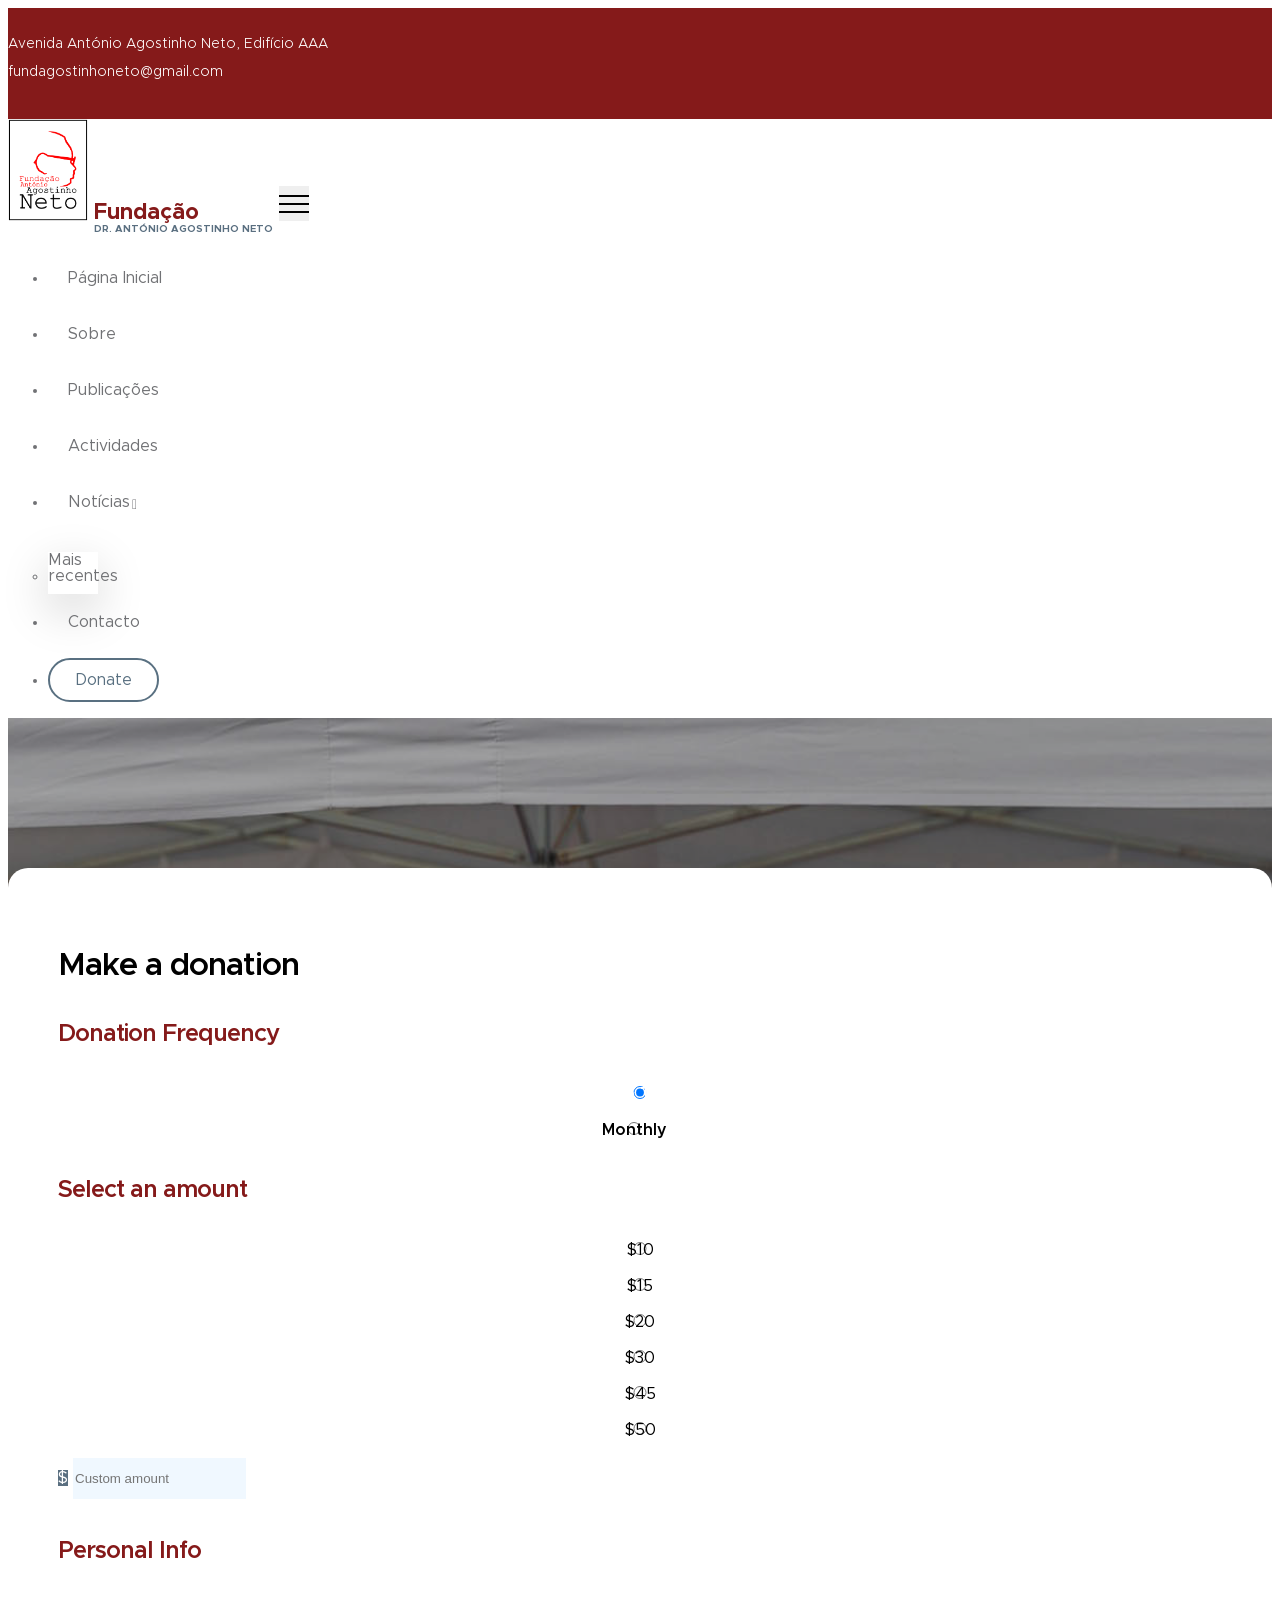
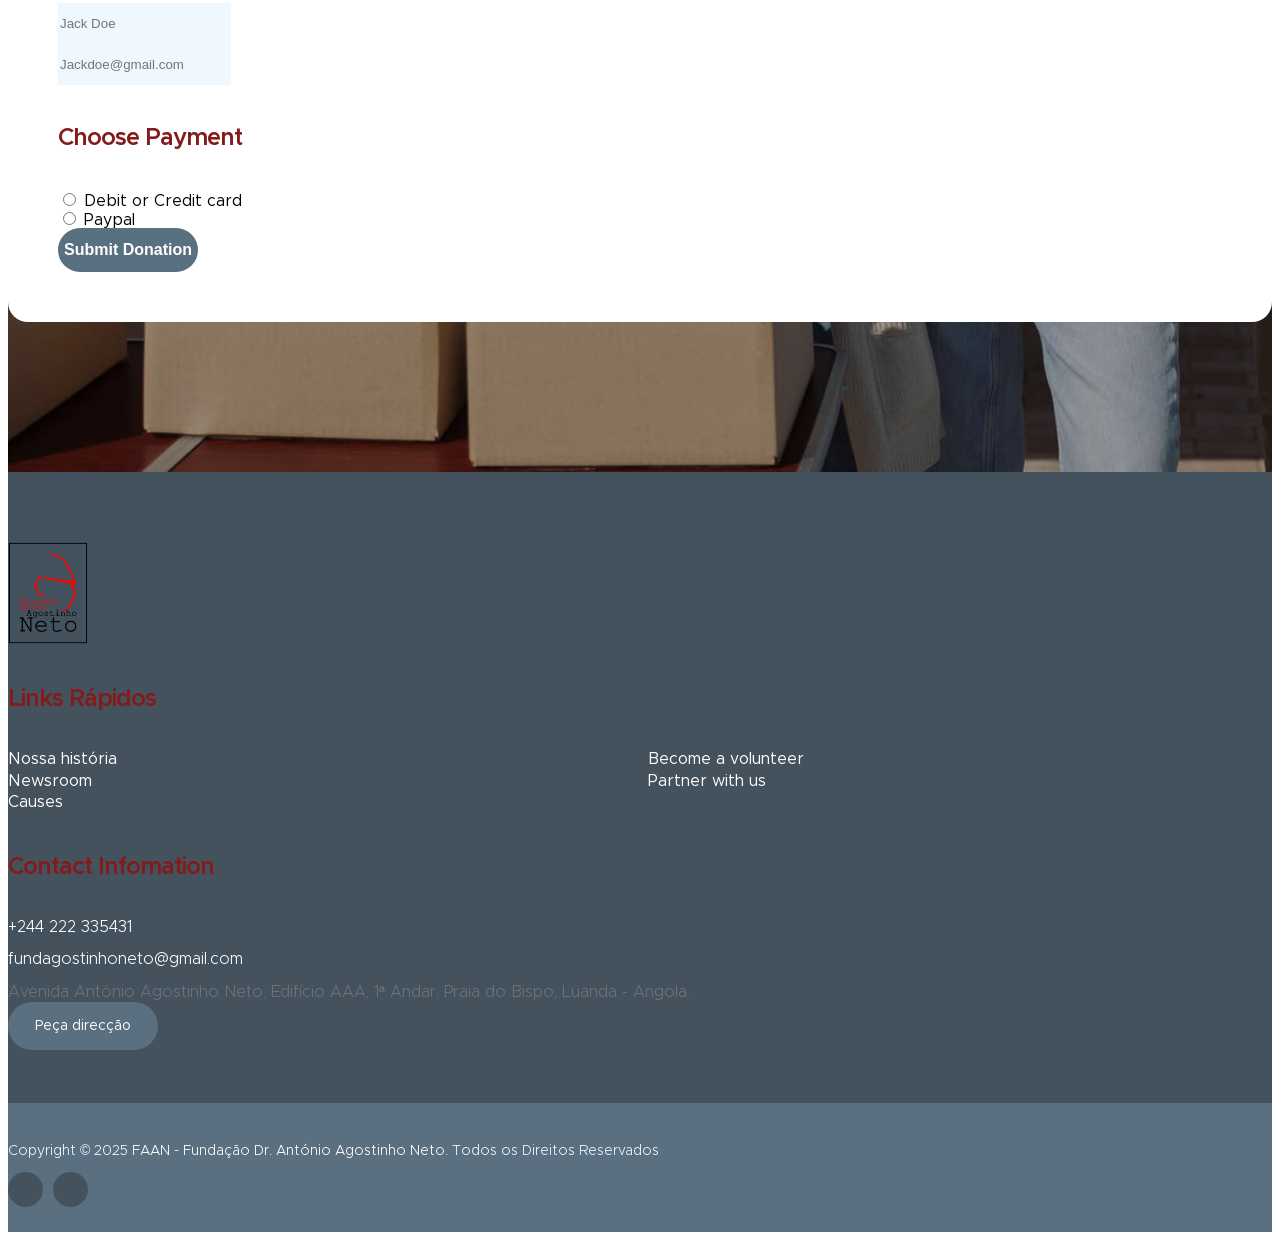
==== donate.html @ 9ef4b048 "first commit" ====
<!DOCTYPE html>
<html lang="en">
  <head>
    <meta charset="utf-8" />
    <meta name="viewport" content="width=device-width, initial-scale=1" />

    <meta name="description" content="" />
    <meta name="author" content="" />

    <title>Página Inicial - FAA - Fundação Dr. António Agostinho Neto</title>

    <!-- CSS FILES -->
    <link href="css/bootstrap.min.css" rel="stylesheet" />

    <link href="css/bootstrap-icons.css" rel="stylesheet" />

    <link href="css/templatemo-kind-heart-charity.css" rel="stylesheet" />
  </head>

  <body>
    <header class="site-header">
      <div class="container">
        <div class="row">
          <div class="col-lg-8 col-12 d-flex flex-wrap">
            <p class="d-flex me-4 mb-0">
              <i class="bi-geo-alt me-2"></i>
              Avenida António Agostinho Neto, Edifício AAA
            </p>

            <p class="d-flex mb-0">
              <i class="bi-envelope me-2"></i>

              <a href="mailto:fundagostinhoneto@gmail.com">
                fundagostinhoneto@gmail.com
              </a>
            </p>
          </div>

          <div class="col-lg-3 col-12 ms-auto d-lg-block d-none">
            <ul class="social-icon">
              <!-- <li class="social-icon-item">
                <a href="#" class="social-icon-link bi-twitter"></a>
              </li> -->

              <li class="social-icon-item">
                <a
                  href="https://web.facebook.com/fundagostinhoneto?_rdc=1&_rdr"
                  class="social-icon-link bi-facebook"
                ></a>
              </li>

              <!-- <li class="social-icon-item">
                <a href="#" class="social-icon-link bi-instagram"></a>
              </li> -->

              <li class="social-icon-item">
                <a
                  href="https://www.youtube.com/channel/UCY0sOUfGEbTUoLFVE34X_Dw"
                  class="social-icon-link bi-youtube"
                ></a>
              </li>

              <!-- <li class="social-icon-item">
                <a href="#" class="social-icon-link bi-whatsapp"></a>
              </li> -->
            </ul>
          </div>
        </div>
      </div>
    </header>

    <nav class="navbar navbar-expand-lg bg-light shadow-lg">
      <div class="container">
        <a class="navbar-brand" href="index.html">
          <img
            src="images/logo_faan.png"
            class="logo img-fluid"
            alt="Kind Heart Charity"
          />
          <span>
            Fundação
            <small>Dr. António Agostinho Neto</small>
          </span>
        </a>

        <button
          class="navbar-toggler"
          type="button"
          data-bs-toggle="collapse"
          data-bs-target="#navbarNav"
          aria-controls="navbarNav"
          aria-expanded="false"
          aria-label="Toggle navigation"
        >
          <span class="navbar-toggler-icon"></span>
        </button>

        <div class="collapse navbar-collapse" id="navbarNav">
          <ul class="navbar-nav ms-auto">
            <li class="nav-item">
              <a class="nav-link click-scroll" href="#top">Página Inicial</a>
            </li>

            <li class="nav-item">
              <a class="nav-link click-scroll" href="#section_2">Sobre</a>
            </li>

            <li class="nav-item">
              <a class="nav-link click-scroll" href="#section_3">Publicações</a>
            </li>

            <li class="nav-item">
              <a class="nav-link click-scroll" href="#section_4">Actividades</a>
            </li>

            <li class="nav-item dropdown">
              <a
                class="nav-link click-scroll dropdown-toggle"
                href="#section_3"
                id="navbarLightDropdownMenuLink"
                role="button"
                data-bs-toggle="dropdown"
                aria-expanded="false"
                >Notícias</a
              >

              <ul
                class="dropdown-menu dropdown-menu-light"
                aria-labelledby="navbarLightDropdownMenuLink"
              >
                <li>
                  <a class="dropdown-item" href="#section_5">Mais recentes</a>
                </li>

                <!-- <li>
                  <a class="dropdown-item" href="news-detail.html">Todas</a>
                </li> -->
              </ul>
            </li>

            <li class="nav-item">
              <a class="nav-link click-scroll" href="#section_6">Contacto</a>
            </li>

            <li class="nav-item ms-3">
              <a
                class="nav-link custom-btn custom-border-btn btn"
                href="donate.html"
                >Donate</a
              >
            </li>
          </ul>
        </div>
      </div>
    </nav>

    <main>
      <section class="donate-section">
        <div class="section-overlay"></div>
        <div class="container">
          <div class="row">
            <div class="col-lg-6 col-12 mx-auto">
              <form
                class="custom-form donate-form"
                action="#"
                method="get"
                role="form"
              >
                <h3 class="mb-4">Make a donation</h3>

                <div class="row">
                  <div class="col-lg-12 col-12">
                    <h5 class="mb-3">Donation Frequency</h5>
                  </div>

                  <div
                    class="col-lg-6 col-6 form-check-group form-check-group-donation-frequency"
                  >
                    <div class="form-check form-check-radio">
                      <input
                        class="form-check-input"
                        type="radio"
                        name="DonationFrequency"
                        id="DonationFrequencyOne"
                        checked
                      />

                      <label
                        class="form-check-label"
                        for="DonationFrequencyOne"
                      >
                        One Time
                      </label>
                    </div>
                  </div>

                  <div
                    class="col-lg-6 col-6 form-check-group form-check-group-donation-frequency"
                  >
                    <div class="form-check form-check-radio">
                      <input
                        class="form-check-input"
                        type="radio"
                        name="DonationFrequency"
                        id="DonationFrequencyMonthly"
                      />

                      <label
                        class="form-check-label"
                        for="DonationFrequencyMonthly"
                      >
                        Monthly
                      </label>
                    </div>
                  </div>

                  <div class="col-lg-12 col-12">
                    <h5 class="mt-2 mb-3">Select an amount</h5>
                  </div>

                  <div class="col-lg-3 col-md-6 col-6 form-check-group">
                    <div class="form-check form-check-radio">
                      <input
                        class="form-check-input"
                        type="radio"
                        name="flexRadioDefault"
                        id="flexRadioDefault1"
                      />
                      <label class="form-check-label" for="flexRadioDefault1">
                        $10
                      </label>
                    </div>
                  </div>

                  <div class="col-lg-3 col-md-6 col-6 form-check-group">
                    <div class="form-check form-check-radio">
                      <input
                        class="form-check-input"
                        type="radio"
                        name="flexRadioDefault"
                        id="flexRadioDefault2"
                      />
                      <label class="form-check-label" for="flexRadioDefault2">
                        $15
                      </label>
                    </div>
                  </div>

                  <div class="col-lg-3 col-md-6 col-6 form-check-group">
                    <div class="form-check form-check-radio">
                      <input
                        class="form-check-input"
                        type="radio"
                        name="flexRadioDefault"
                        id="flexRadioDefault3"
                      />
                      <label class="form-check-label" for="flexRadioDefault3">
                        $20
                      </label>
                    </div>
                  </div>

                  <div class="col-lg-3 col-md-6 col-6 form-check-group">
                    <div class="form-check form-check-radio">
                      <input
                        class="form-check-input"
                        type="radio"
                        name="flexRadioDefault"
                        id="flexRadioDefault4"
                      />
                      <label class="form-check-label" for="flexRadioDefault4">
                        $30
                      </label>
                    </div>
                  </div>

                  <div class="col-lg-3 col-md-6 col-6 form-check-group">
                    <div class="form-check form-check-radio">
                      <input
                        class="form-check-input"
                        type="radio"
                        name="flexRadioDefault"
                        id="flexRadioDefault5"
                      />
                      <label class="form-check-label" for="flexRadioDefault5">
                        $45
                      </label>
                    </div>
                  </div>

                  <div class="col-lg-3 col-md-6 col-6 form-check-group">
                    <div class="form-check form-check-radio">
                      <input
                        class="form-check-input"
                        type="radio"
                        name="flexRadioDefault"
                        id="flexRadioDefault6"
                      />
                      <label class="form-check-label" for="flexRadioDefault6">
                        $50
                      </label>
                    </div>
                  </div>

                  <div class="col-lg-6 col-12 form-check-group">
                    <div class="input-group">
                      <span class="input-group-text" id="basic-addon1">$</span>

                      <input
                        type="text"
                        class="form-control"
                        placeholder="Custom amount"
                        aria-label="Username"
                        aria-describedby="basic-addon1"
                      />
                    </div>
                  </div>

                  <div class="col-lg-12 col-12">
                    <h5 class="mt-1">Personal Info</h5>
                  </div>

                  <div class="col-lg-6 col-12 mt-2">
                    <input
                      type="text"
                      name="donation-name"
                      id="donation-name"
                      class="form-control"
                      placeholder="Jack Doe"
                      required
                    />
                  </div>

                  <div class="col-lg-6 col-12 mt-2">
                    <input
                      type="email"
                      name="donation-email"
                      id="donation-email"
                      pattern="[^ @]*@[^ @]*"
                      class="form-control"
                      placeholder="Jackdoe@gmail.com"
                      required
                    />
                  </div>

                  <div class="col-lg-12 col-12">
                    <h5 class="mt-4 pt-1">Choose Payment</h5>
                  </div>

                  <div class="col-lg-12 col-12 mt-2">
                    <div class="form-check">
                      <input
                        class="form-check-input"
                        type="radio"
                        name="DonationPayment"
                        id="flexRadioDefault9"
                      />
                      <label class="form-check-label" for="flexRadioDefault9">
                        <i class="bi-credit-card custom-icon ms-1"></i>
                        Debit or Credit card
                      </label>
                    </div>

                    <div class="form-check">
                      <input
                        class="form-check-input"
                        type="radio"
                        name="DonationPayment"
                        id="flexRadioDefault10"
                      />
                      <label class="form-check-label" for="flexRadioDefault10">
                        <i class="bi-paypal custom-icon ms-1"></i>
                        Paypal
                      </label>
                    </div>

                    <button type="submit" class="form-control mt-4">
                      Submit Donation
                    </button>
                  </div>
                </div>
              </form>
            </div>
          </div>
        </div>
      </section>
    </main>

    <footer class="site-footer">
      <div class="container">
        <div class="row">
          <div class="col-lg-3 col-12 mb-4">
            <img src="images/logo_faan.png" class="logo img-fluid" alt="" />
          </div>

          <div class="col-lg-4 col-md-6 col-12 mb-4">
            <h5 class="site-footer-title mb-3">Links Rápidos</h5>

            <ul class="footer-menu">
              <li class="footer-menu-item">
                <a href="#" class="footer-menu-link">Nossa história</a>
              </li>

              <li class="footer-menu-item">
                <a href="#" class="footer-menu-link">Newsroom</a>
              </li>

              <li class="footer-menu-item">
                <a href="#" class="footer-menu-link">Causes</a>
              </li>

              <li class="footer-menu-item">
                <a href="#" class="footer-menu-link">Become a volunteer</a>
              </li>

              <li class="footer-menu-item">
                <a href="#" class="footer-menu-link">Partner with us</a>
              </li>
            </ul>
          </div>

          <div class="col-lg-4 col-md-6 col-12 mx-auto">
            <h5 class="site-footer-title mb-3">Contact Infomation</h5>

            <p class="text-white d-flex mb-2">
              <i class="bi-telephone me-2"></i>

              <a href="tel:  +244 222 335431" class="site-footer-link">
                +244 222 335431
              </a>
            </p>

            <p class="text-white d-flex">
              <i class="bi-envelope me-2"></i>

              <a
                href="mailto:fundagostinhoneto@gmail.com"
                class="site-footer-link"
              >
                fundagostinhoneto@gmail.com
              </a>
            </p>

            <p class="text-white d-flex mt-3">
              <i class="bi-geo-alt me-2"></i>
              Avenida António Agostinho Neto, Edifício AAA, 1ª Andar, Praia do
              Bispo, Luanda - Angola.
            </p>

            <a
              href="https://share.google/tqzqNdyFUlPxig68V"
              class="custom-btn btn mt-3"
              >Peça direcção</a
            >
          </div>
        </div>
      </div>

      <div class="site-footer-bottom">
        <div class="container">
          <div class="row">
            <div class="col-lg-6 col-md-7 col-12">
              <p class="copyright-text mb-0">
                Copyright © 2025
                <a href="index.html"
                  >FAAN - Fundação Dr. António Agostinho Neto.</a
                >
                Todos os Direitos Reservados
              </p>
            </div>

            <div
              class="col-lg-6 col-md-5 col-12 d-flex justify-content-center align-items-center mx-auto"
            >
              <ul class="social-icon">
                <!-- <li class="social-icon-item">
                  <a href="#" class="social-icon-link bi-twitter"></a>
                </li> -->

                <li class="social-icon-item">
                  <a
                    href="https://web.facebook.com/fundagostinhoneto?_rdc=1&_rdr"
                    class="social-icon-link bi-facebook"
                  ></a>
                </li>

                <!-- <li class="social-icon-item">
                  <a href="#" class="social-icon-link bi-instagram"></a>
                </li> -->

                <!-- <li class="social-icon-item">
                  <a href="#" class="social-icon-link bi-linkedin"></a>
                </li> -->

                <li class="social-icon-item">
                  <a
                    href="https://www.youtube.com/channel/UCY0sOUfGEbTUoLFVE34X_Dw"
                    class="social-icon-link bi-youtube"
                  ></a>
                </li>
              </ul>
            </div>
          </div>
        </div>
      </div>
    </footer>

    <!-- JAVASCRIPT FILES -->
    <script src="js/jquery.min.js"></script>
    <script src="js/bootstrap.min.js"></script>
    <script src="js/jquery.sticky.js"></script>
    <script src="js/counter.js"></script>
    <script src="js/custom.js"></script>
  </body>
</html>
---- css/templatemo-kind-heart-charity.css ----
@font-face {
  font-family: "Metropolis";
  src: url("../fonts/Metropolis/Metropolis-Regular.woff2") format("woff2"),
    url("../fonts/Metropolis/Metropolis-Regular.woff") format("woff");
  font-weight: normal;
  font-style: normal;
  font-display: swap;
}

@font-face {
  font-family: "Metropolis";
  src: url("../fonts/Metropolis/Metropolis-Light.woff2") format("woff2"),
    url("../fonts/Metropolis/Metropolis-Light.woff") format("woff");
  font-weight: 300;
  font-style: normal;
  font-display: swap;
}

@font-face {
  font-family: "Metropolis";
  src: url("../fonts/Metropolis/Metropolis-SemiBold.woff2") format("woff2"),
    url("../fonts/Metropolis/Metropolis-SemiBold.woff") format("woff");
  font-weight: 600;
  font-style: normal;
  font-display: swap;
}

@font-face {
  font-family: "Metropolis";
  src: url("../fonts/Metropolis/Metropolis-Bold.woff2") format("woff2"),
    url("../fonts/Metropolis/Metropolis-Bold.woff") format("woff");
  font-weight: bold;
  font-style: normal;
  font-display: swap;
}

/*---------------------------------------
  CUSTOM PROPERTIES ( VARIABLES )             
-----------------------------------------*/
:root {
  --white-color: #ffffff;
  --primary-color: #851a1a;
  --secondary-color: #5a6f80;
  --section-bg-color: #f0f8ff;
  --site-footer-bg-color: #44525d;
  --custom-btn-bg-color: #597081;
  --custom-btn-bg-hover-color: #5bc1ac;
  --dark-color: #000000;
  --p-color: #717275;
  --border-color: #e9eaeb;

  --body-font-family: "Metropolis", sans-serif;

  --h1-font-size: 52px;
  --h2-font-size: 46px;
  --h3-font-size: 32px;
  --h4-font-size: 28px;
  --h5-font-size: 24px;
  --h6-font-size: 22px;
  --p-font-size: 16px;
  --btn-font-size: 18px;
  --copyright-font-size: 14px;

  --border-radius-large: 100px;
  --border-radius-medium: 20px;
  --border-radius-small: 10px;

  --font-weight-light: 300;
  --font-weight-normal: 400;
  --font-weight-semibold: 600;
  --font-weight-bold: 700;
}

body {
  background-color: var(--white-color);
  font-family: var(--body-font-family);
}

/*---------------------------------------
  TYPOGRAPHY               
-----------------------------------------*/

h2,
h3,
h4,
h5,
h6 {
  color: var(--dark-color);
}

h1,
h2,
h3,
h4,
h5,
h6 {
  font-weight: var(--font-weight-semibold);
  letter-spacing: -1px;
}

h1 {
  font-size: var(--h1-font-size);
  font-weight: var(--font-weight-bold);
  letter-spacing: -2px;
}

h2 {
  color: var(--secondary-color);
  font-size: var(--h2-font-size);
  letter-spacing: -2px;
}

h3 {
  font-size: var(--h3-font-size);
}

h4 {
  font-size: var(--h4-font-size);
}

h5 {
  color: var(--primary-color);
  font-size: var(--h5-font-size);
}

h6 {
  font-size: var(--h6-font-size);
}

p {
  color: var(--p-color);
  font-size: var(--p-font-size);
  font-weight: var(--font-weight-light);
}

ul li {
  color: var(--p-color);
  font-size: var(--p-font-size);
  font-weight: var(--font-weight-normal);
}

a,
button {
  touch-action: manipulation;
  transition: all 0.3s;
}

a {
  color: var(--p-color);
  text-decoration: none;
}

a:hover {
  color: var(--primary-color);
}

b,
strong {
  font-weight: var(--font-weight-bold);
}

/*---------------------------------------
  SECTION               
-----------------------------------------*/
.section-padding {
  padding-top: 100px;
  padding-bottom: 100px;
}

.section-bg {
  background-color: var(--section-bg-color);
}

.section-overlay {
  background: rgba(0, 0, 0, 0.35);
  position: absolute;
  top: 0;
  left: 0;
  pointer-events: none;
  width: 100%;
  height: 100%;
}

.section-overlay + .container {
  position: relative;
}

/*---------------------------------------
  CUSTOM BLOCK               
-----------------------------------------*/
.custom-block-wrap {
  background: var(--white-color);
  border-radius: var(--border-radius-medium);
  position: relative;
  overflow: hidden;
  transition: all 0.5s;
}

.custom-block-wrap:hover {
  box-shadow: 0 1rem 3rem rgba(0, 0, 0, 0.175);
}

.custom-block-body {
  padding: 30px;
}

.custom-block-image {
  display: block;
  width: 100%;
  height: 100%;
  object-fit: cover;
}

.custom-block .custom-btn {
  border-radius: 0;
  display: block;
}

.custom-block .max-height {
  height: 400px;
}
/*---------------------------------------
  Short story               
-----------------------------------------*/
.short-story {
  color: var(--white-color);
}

.published-work li {
  color: var(--white-color);
}
/*---------------------------------------
  PROGRESS BAR               
-----------------------------------------*/
.progress {
  background: var(--border-color);
  height: 5px;
}

.progress-bar {
  background: var(--secondary-color);
}

/*---------------------------------------
  CUSTOM ICON COLOR               
-----------------------------------------*/
.custom-icon {
  color: var(--secondary-color);
}

/*---------------------------------------
  CUSTOM LIST               
-----------------------------------------*/
.custom-list {
  margin-bottom: 0;
  padding-left: 0;
}

.custom-list-item {
  list-style: none;
  margin-top: 10px;
  margin-bottom: 10px;
}

/*---------------------------------------
  CUSTOM TEXT BOX               
-----------------------------------------*/
.custom-text-box {
  background: var(--white-color);
  border-radius: var(--border-radius-medium);
  margin-bottom: 24px;
  padding: 40px;
}

.custom-text-box-image {
  border-radius: var(--border-radius-medium);
  width: 100%;
  height: 100%;
  object-fit: cover;
}

.custom-text-box-icon {
  background: var(--section-bg-color);
  border-radius: var(--border-radius-large);
  color: var(--secondary-color);
  font-size: var(--h6-font-size);
  text-align: center;
  display: inline-block;
  vertical-align: middle;
  width: 25px;
  height: 25px;
  line-height: 30px;
}

/*---------------------------------------
  AVATAR IMAGE - TESTIMONIAL, AUTHOR               
-----------------------------------------*/
.avatar-image {
  border-radius: var(--border-radius-large);
  width: 65px;
  height: 65px;
  object-fit: cover;
}

/*---------------------------------------
  CUSTOM BUTTON               
-----------------------------------------*/
.custom-btn {
  background: var(--secondary-color);
  border: 2px solid transparent;
  border-radius: var(--border-radius-large);
  color: var(--white-color);
  font-size: var(--btn-font-size);
  font-weight: var(--font-weight-normal);
  line-height: normal;
  padding: 15px 25px;
}

.navbar-expand-lg .navbar-nav .nav-link.custom-btn {
  color: var(--custom-btn-bg-color);
  margin-top: 8px;
  padding: 12px 25px;
}

.custom-btn:hover {
  background: var(--primary-color);
  color: var(--white-color);
}

.custom-border-btn {
  background: transparent;
  border: 2px solid var(--custom-btn-bg-color);
  color: var(--primary-color);
}

.navbar-expand-lg .navbar-nav .nav-link.custom-btn:hover,
.custom-border-btn:hover {
  background: var(--custom-btn-bg-hover-color);
  border-color: transparent;
  color: var(--white-color);
}

/*---------------------------------------
  NAVIGATION              
-----------------------------------------*/
.navbar {
  background: var(--white-color);
  z-index: 9;
  padding-top: 0;
  padding-bottom: 0;
}

.navbar-brand {
  color: var(--primary-color);
  font-size: var(--h6-font-size);
  font-weight: var(--font-weight-bold);
}

.navbar-brand span {
  display: inline-block;
  vertical-align: middle;
}

.navbar-brand small {
  color: var(--secondary-color);
  display: block;
  font-size: 10px;
  line-height: normal;
  text-transform: uppercase;
}

.logo {
  width: 80px;
  height: auto;
}

.navbar-expand-lg .navbar-nav .nav-link {
  margin-right: 0;
  margin-left: 0;
  padding: 20px;
}

.navbar-nav .nav-link {
  display: inline-block;
  color: var(--p-color);
  font-size: var(--p-font-size);
  font-weight: var(--font-weight-medium);
  position: relative;
  padding-top: 15px;
  padding-bottom: 15px;
}

.navbar-nav .nav-link.active,
.navbar-nav .nav-link:hover {
  background: transparent;
  color: var(--primary-color);
}

.dropdown-menu {
  background: var(--white-color);
  box-shadow: 0 1rem 3rem rgba(0, 0, 0, 0.175);
  border: 0;
  max-width: 50px;
  padding: 0;
  margin-top: 20px;
}

.dropdown-item {
  display: inline-block;
  color: var(--p-bg-color);
  font-size: var(--menu-font-size);
  font-weight: var(--font-weight-medium);
  position: relative;
  padding-top: 10px;
  padding-bottom: 10px;
}

.dropdown-menu li:last-child .dropdown-item {
  padding-top: 0;
}

.dropdown-item.active,
.dropdown-item:active,
.dropdown-item:focus,
.dropdown-item:hover {
  background: transparent;
  color: var(--primary-color);
}

.dropdown-toggle::after {
  content: "\f282";
  display: inline-block;
  font-family: bootstrap-icons !important;
  font-size: var(--copyright-font-size);
  font-style: normal;
  font-weight: normal !important;
  font-variant: normal;
  text-transform: none;
  line-height: 1;
  vertical-align: -0.125em;
  -webkit-font-smoothing: antialiased;
  -moz-osx-font-smoothing: grayscale;
  position: relative;
  left: 2px;
  border: 0;
}

@media screen and (min-width: 992px) {
  .dropdown:hover .dropdown-menu {
    display: block;
    margin-top: 0;
  }
}

.navbar-toggler {
  border: 0;
  padding: 0;
  cursor: pointer;
  margin: 0;
  width: 30px;
  height: 35px;
  outline: none;
}

.navbar-toggler:focus {
  outline: none;
  box-shadow: none;
}

.navbar-toggler[aria-expanded="true"] .navbar-toggler-icon {
  background: transparent;
}

.navbar-toggler[aria-expanded="true"] .navbar-toggler-icon:before,
.navbar-toggler[aria-expanded="true"] .navbar-toggler-icon:after {
  transition: top 300ms 50ms ease, -webkit-transform 300ms 350ms ease;
  transition: top 300ms 50ms ease, transform 300ms 350ms ease;
  transition: top 300ms 50ms ease, transform 300ms 350ms ease,
    -webkit-transform 300ms 350ms ease;
  top: 0;
}

.navbar-toggler[aria-expanded="true"] .navbar-toggler-icon:before {
  transform: rotate(45deg);
}

.navbar-toggler[aria-expanded="true"] .navbar-toggler-icon:after {
  transform: rotate(-45deg);
}

.navbar-toggler .navbar-toggler-icon {
  background: var(--dark-color);
  transition: background 10ms 300ms ease;
  display: block;
  width: 30px;
  height: 2px;
  position: relative;
}

.navbar-toggler .navbar-toggler-icon:before,
.navbar-toggler .navbar-toggler-icon:after {
  transition: top 300ms 350ms ease, -webkit-transform 300ms 50ms ease;
  transition: top 300ms 350ms ease, transform 300ms 50ms ease;
  transition: top 300ms 350ms ease, transform 300ms 50ms ease,
    -webkit-transform 300ms 50ms ease;
  position: absolute;
  right: 0;
  left: 0;
  background: var(--dark-color);
  width: 30px;
  height: 2px;
  content: "";
}

.navbar-toggler .navbar-toggler-icon::before {
  top: -8px;
}

.navbar-toggler .navbar-toggler-icon::after {
  top: 8px;
}

/*---------------------------------------
  SITE HEADER              
-----------------------------------------*/
.site-header {
  background: var(--primary-color);
  padding-top: 15px;
  padding-bottom: 10px;
}

.site-header p,
.site-header p a,
.site-header .social-icon-link {
  color: var(--white-color);
  font-size: var(--copyright-font-size);
}

.site-header .social-icon {
  text-align: right;
}

.site-header .social-icon-link {
  background: transparent;
  width: inherit;
  height: inherit;
  line-height: inherit;
  margin-right: 15px;
}

/*---------------------------------------
  HERO & HERO SLIDE         
-----------------------------------------*/
.hero-section-full-height {
  height: 680px;
  min-height: 680px;
  position: relative;
}

.carousel:hover .carousel-control-next-icon,
.carousel:hover .carousel-control-prev-icon {
  opacity: 1;
}

#hero-slide .carousel-item {
  height: 680px;
  min-height: 680px;
}

#hero-slide .carousel-caption {
  background: transparent; /*var(--white-color);*/
  /*clip-path: polygon(100% 100%, 100% 200px, 0 100%);*/
  color: var(--secondary-color);
  top: 1px;
  bottom: -1px;
  right: 0;
  left: auto;
  text-align: right;
  min-width: 680px;
  min-height: 680px;
  padding: 100px 100px 50px 100px;
}

#hero-slide .carousel-caption h1 {
  color: #851a1a;
}

#hero-slide .carousel-caption p {
  color: #ffffff;
  font-weight: bold;
}

.carousel-image {
  display: block;
  width: 100%;
  min-height: 680px;
}

#hero-slide .carousel-indicators-wrap {
  position: absolute;
  bottom: 0;
  right: 0;
  left: 0;
}

#hero-slide .carousel-indicators {
  margin-right: 0;
  margin-left: 22px;
  justify-content: inherit;
}

.carousel-control-next,
.carousel-control-prev {
  opacity: 1;
}

.carousel-control-next-icon,
.carousel-control-prev-icon {
  background-color: var(--secondary-color);
  border-radius: var(--border-radius-large);
  background-size: 60% 60%;
  width: 80px;
  height: 80px;
  opacity: 0;
  transition: all 0.5s;
}

.carousel-control-next-icon:hover,
.carousel-control-prev-icon:hover {
  background-color: var(--primary-color);
}

/*---------------------------------------
  FEATURE BLOCK              
-----------------------------------------*/
.featured-block {
  text-align: center;
  transition: all 0.5s ease;
  min-height: 256px;
  padding: 15px;
}

.featured-block:hover {
  background: var(--white-color);
  border-radius: var(--border-radius-medium);
  box-shadow: 0 1rem 3rem rgba(0, 0, 0, 0.175);
}

.featured-block:hover .featured-block-image {
  transform: scale(0.75);
}

.featured-block-image {
  display: block;
  margin: auto;
  transition: all 0.5s;
}

.featured-block:hover .featured-block-text {
  margin-top: 0;
}

.featured-block-text {
  color: #44525d;
  font-size: var(--h5-font-size);
  margin-top: 20px;
  transition: all 0.5s;
}

/*---------------------------------------
  ABOUT              
-----------------------------------------*/
.about-section {
  background-repeat: no-repeat;
  background-position: center;
  background-size: cover;
}

.about-image {
  border-radius: var(--border-radius-medium);
  display: block;
  width: 350px;
  height: 400px;
  object-fit: cover;
}

.custom-text-block {
  padding: 60px 40px;
}

/*---------------------------------------
  COUNTER NUMBERS              
-----------------------------------------*/
.counter-thumb {
  margin: 20px;
  margin-bottom: 0;
}

.counter-number,
.counter-text {
  color: var(--secondary-color);
  display: block;
}

.counter-number,
.counter-number-text {
  color: var(--primary-color);
  font-size: var(--h1-font-size);
  font-weight: var(--font-weight-bold);
  line-height: normal;
}

/*---------------------------------------
  VOLUNTEER              
-----------------------------------------*/
.volunteer-section {
  background: var(--secondary-color);
  position: relative;
  overflow: hidden;
}

.volunteer-section::after {
  content: "";
  background: var(--primary-color);
  border-radius: 50%;
  position: absolute;
  bottom: -110px;
  right: -80px;
  width: 350px;
  height: 350px;
}

.volunteer-form {
  background: var(--white-color);
  border-radius: var(--border-radius-medium);
  padding: 50px;
}

.volunteer-image {
  border-radius: 100%;
  display: block;
  margin: auto;
  width: 300px;
  height: 300px;
  object-fit: cover;
}

.volunteer-section .custom-block-body {
  max-width: 440px;
  margin: 0 auto;
}

.volunteer-section .custom-block-body p {
  line-height: 1.7;
}

/*---------------------------------------
  DONATE              
-----------------------------------------*/
.donate-section {
  background-image: url("../images/different-people-doing-volunteer-work.jpg");
  background-repeat: no-repeat;
  background-position: center;
  background-size: cover;
  position: relative;
  padding-top: 150px;
  padding-bottom: 150px;
}

.donate-form {
  background: var(--white-color);
  border-radius: var(--border-radius-medium);
  position: relative;
  overflow: hidden;
  padding: 50px;
}

/*---------------------------------------
  NEWS         
-----------------------------------------*/
.news-detail-header-section {
  background-image: url("../images/news/close-up-volunteer-oganizing-stuff-donation.jpg");
  background-repeat: no-repeat;
  background-position: center;
  background-size: cover;
  position: relative;
  padding-top: 150px;
  padding-bottom: 150px;
}

.news-block-top {
  border-radius: var(--border-radius-medium);
  position: relative;
  overflow: hidden;
}

.news-block-two-col-image-wrap {
  border-radius: var(--border-radius-small);
  position: relative;
  overflow: hidden;
  width: 150px;
  margin-right: 20px;
}

.news-category-block {
  background: var(--secondary-color);
  position: absolute;
  bottom: 0;
  right: 0;
  left: 0;
  padding: 10px 20px;
}

.news-category-block .category-block-link {
  color: var(--white-color);
  margin-right: 10px;
}

.news-block-info {
  padding-top: 10px;
  padding-bottom: 10px;
}

.news-block-title-link {
  color: var(--dark-color);
}

.news-detail-image {
  display: block;
  border-radius: var(--border-radius-medium);
}

blockquote {
  background: var(--section-bg-color);
  border-radius: var(--border-radius-small);
  font-size: var(--h5-font-size);
  font-weight: var(--font-weight-semibold);
  color: var(--site-footer-bg-color);
  margin-top: 30px;
  margin-bottom: 30px;
  padding: 90px 50px 50px 50px;
  text-align: center;
}

blockquote::before {
  content: "“";
  color: var(--custom-btn-bg-color);
  font-size: 100px;
  line-height: 1rem;
  display: block;
}

.author-comment-link {
  font-size: var(--copyright-font-size);
  font-weight: var(--font-weight-semibold);
}

.search-form {
  margin-top: 20px;
}

.category-block,
.subscribe-form {
  margin-top: 40px;
  margin-bottom: 40px;
}

.category-block-link {
  font-size: var(--copyright-font-size);
  margin-top: 5px;
  margin-bottom: 5px;
}

.category-block-link:hover {
  color: var(--primary-color);
}

.badge {
  background: var(--secondary-color);
  border-radius: var(--border-radius-medium);
  font-weight: var(--font-weight-normal);
  line-height: normal;
  padding-bottom: 2px;
}

.tags-block-link {
  border: 1px solid var(--border-color);
  border-radius: var(--border-radius-medium);
  display: inline-block;
  font-size: var(--copyright-font-size);
  line-height: normal;
  margin-right: 10px;
  margin-top: 5px;
  margin-bottom: 5px;
  padding: 8px 15px;
}

.tags-block-link:hover {
  border-color: var(--dark-color);
  color: var(--dark-color);
}

.cta-section {
  position: relative;
  overflow: hidden;
}

.cta-section::before {
  content: "";
  background-color: var(--primary-color);
  border-radius: 50%;
  position: absolute;
  top: -100px;
  left: -30px;
  margin: auto;
  width: 200px;
  height: 200px;
}

.cta-section::after {
  content: "";
  border: 20px solid var(--custom-btn-bg-color);
  border-radius: 50%;
  position: absolute;
  bottom: -100px;
  right: 0;
  left: 0;
  margin: auto;
  width: 150px;
  height: 150px;
}

/*---------------------------------------
  TESTIMONIAL CAROUSEL              
-----------------------------------------*/
.testimonial-section {
  position: relative;
  overflow: hidden;
  text-align: center;
}

.testimonial-section::before {
  content: "";
  background-color: var(--primary-color);
  border-radius: 50%;
  position: absolute;
  top: -100px;
  left: -30px;
  margin: auto;
  width: 250px;
  height: 250px;
}

.testimonial-section::after {
  content: "";
  background: var(--custom-btn-bg-color);
  border-radius: 50%;
  position: absolute;
  bottom: -110px;
  right: -80px;
  width: 350px;
  height: 350px;
}

#testimonial-carousel .carousel-caption {
  position: relative;
  right: 0;
  bottom: 0;
  left: 0;
}

#testimonial-carousel .carousel-title {
  background: var(--section-bg-color);
  line-height: normal;
  margin-bottom: 30px;
}

#testimonial-carousel .carousel-title::before {
  content: open-quote;
  color: var(--p-color);
  font-size: var(--h1-font-size);
  position: relative;
  top: 10px;
  right: 10px;
}

#testimonial-carousel .carousel-title::after {
  content: close-quote;
  color: var(--p-color);
  font-size: var(--h1-font-size);
  position: relative;
  top: 10px;
  left: 10px;
}

#testimonial-carousel .carousel-title {
  quotes: "“" "”" "‘" "’";
}

#testimonial-carousel .carousel-name {
  background: var(--primary-color);
  border-radius: var(--border-radius-medium);
  position: relative;
  overflow: hidden;
  padding: 10px 20px;
}

#testimonial-carousel .carousel-name::before {
  content: "";
  position: absolute;
  top: -10px;
  right: 0;
  left: 0;
  width: 0;
  height: 0;
  margin: auto;
  border-left: 10px solid transparent;
  border-right: 10px solid transparent;
  border-bottom: 10px solid var(--primary-color);
}

.carousel-name-title {
  font-weight: var(--font-weight-semibold);
}

#testimonial-carousel .carousel-indicators {
  position: relative;
  top: 150px;
  bottom: auto;
  margin-top: 50px;
  margin-bottom: 150px;
}

#testimonial-carousel .carousel-indicators li {
  text-indent: inherit;
  background: transparent;
  margin: 0 10px;
}

#testimonial-carousel .carousel-indicators li,
#testimonial-carousel .carousel-indicators li::before {
  width: 45px;
  height: 45px;
}

#testimonial-carousel .carousel-indicators .avatar-image {
  width: 45px;
  height: 45px;
}

#testimonial-carousel .carousel-indicators .active,
#testimonial-carousel .carousel-indicators .active .avatar-image {
  background: transparent;
  width: 50px;
  height: 50px;
}

/*---------------------------------------
  CONTACT               
-----------------------------------------*/
.contact-section {
  background: var(--white-color);
}

.contact-form {
  background: var(--section-bg-color);
  border-radius: var(--border-radius-small);
  padding: 40px;
}

.contact-info-wrap {
  padding-top: 40px;
}

.contact-image-wrap {
  border-bottom: 1px solid rgba(0, 0, 0, 0.05);
  margin-top: 20px;
  margin-bottom: 30px;
  padding-bottom: 30px;
  width: 100%;
}

/*---------------------------------------
  CUSTOM FORM               
-----------------------------------------*/
.custom-form .form-control,
.input-group-file {
  background-color: var(--section-bg-color);
  box-shadow: none;
  border: 0;
  color: var(--p-color);
  margin-bottom: 24px;
  padding-top: 13px;
  padding-bottom: 13px;
  outline: none;
}

.custom-form .form-control:hover,
.custom-form .form-control:focus {
  border-color: var(--secondary-color);
}

.custom-form label {
  margin-bottom: 10px;
}

.custom-form .form-check-group {
  margin-bottom: 20px;
}

.donate-form .form-check-group-donation-frequency {
  padding-right: 0;
}

.form-check-group-donation-frequency + .form-check-group-donation-frequency {
  padding-right: 12px;
  padding-left: 0;
}

.form-check-group-donation-frequency .form-check-label {
  font-weight: var(--font-weight-semibold);
}

#DonationFrequencyOne {
  border-top-right-radius: 0;
  border-bottom-right-radius: 0;
}

#DonationFrequencyMonthly {
  border-top-left-radius: 0;
  border-bottom-left-radius: 0;
}

.custom-form .form-check-radio {
  position: relative;
  height: 100%;
  padding-left: 0;
}

.custom-form .input-group-text {
  background: var(--secondary-color);
  border: 0;
  color: var(--white-color);
}

.custom-form .form-check-radio .form-check-label {
  position: absolute;
  top: 50%;
  left: 50%;
  transform: translate(-50%, -50%);
  text-align: center;
}

.form-check-radio .form-check-input[type="radio"] {
  background-color: var(--section-bg-color);
  border-radius: 0.25rem;
  border: 0;
  box-shadow: none;
  outline: none;
  width: 100%;
  margin-top: 0;
  margin-left: 0;
  padding: 25px 50px;
  transition: all 0.5s;
}

.form-check-radio .form-check-input:checked[type="radio"] {
  background-image: none;
}

.form-check-radio .form-check-input:checked[type="radio"] + .form-check-label,
.form-check-radio .form-check-input:hover + .form-check-label,
.form-check-radio .form-check-input:checked + .form-check-label {
  color: var(--white-color);
}

.form-check-radio .form-check-input:hover,
.form-check-radio .form-check-input:checked {
  background-color: var(--secondary-color);
  border-color: var(--white-color);
}

.input-group-file {
  border-radius: 0.25rem;
  padding: 13px 0.75rem;
}

.input-group-file input[type="file"] {
  width: 0.1px;
  height: 0.1px;
  opacity: 0;
  overflow: hidden;
  position: absolute;
  z-index: -1;
  padding: 0;
}

.input-group-file .input-group-text {
  background: transparent;
  color: inherit;
  margin-bottom: 0;
  padding: 0;
}

.custom-form button[type="submit"] {
  background: var(--custom-btn-bg-color);
  border: none;
  border-radius: var(--border-radius-large);
  color: var(--white-color);
  font-size: var(--p-font-size);
  font-weight: var(--font-weight-semibold);
  transition: all 0.3s;
  margin-bottom: 0;
}

.custom-form button[type="submit"]:hover,
.custom-form button[type="submit"]:focus {
  background: var(--custom-btn-bg-hover-color);
  border-color: transparent;
}

/*---------------------------------------
  CONTACT SEARCH & DONATE & SUBCRIBE FORM              
-----------------------------------------*/
.contact-form .form-control {
  background: var(--white-color);
}

.search-form {
  position: relative;
}

.search-form .form-control {
  padding-right: 50px;
}

.search-form button[type="submit"] {
  background: transparent;
  position: absolute;
  top: 0;
  right: 0;
  color: var(--p-color);
  width: 50px;
  padding: 12px;
}

.search-form button[type="submit"]:hover {
  background: transparent;
  color: var(--dark-color);
}

.subscribe-form {
  background: var(--section-bg-color);
  border-radius: var(--border-radius-small);
  padding: 30px;
}

.subscribe-form .form-control {
  background: var(--white-color);
}

.donate-form .form-control {
  margin-bottom: 0;
}

/*---------------------------------------
  SITE FOOTER              
-----------------------------------------*/
.site-footer {
  background-color: var(--site-footer-bg-color);
  padding-top: 70px;
}

.site-footer-bottom {
  background-color: var(--secondary-color);
  position: relative;
  z-index: 2;
  margin-top: 70px;
  padding-top: 25px;
  padding-bottom: 25px;
}

.site-footer-bottom a {
  color: var(--white-color);
}

.site-footer-bottom a:hover {
  color: #ff6;
}

.site-footer-link {
  color: var(--white-color);
}

.copyright-text {
  color: var(--section-bg-color);
  font-size: var(--copyright-font-size);
  margin-right: 30px;
}

.site-footer .custom-btn {
  font-size: var(--copyright-font-size);
}

.site-footer .custom-btn:hover {
  background: var(--primary-color);
}

/*---------------------------------------
  FOOTER MENU               
-----------------------------------------*/
.footer-menu {
  column-count: 2;
  margin: 0;
  padding: 0;
}

.footer-menu-item {
  list-style: none;
  display: block;
}

.footer-menu-link {
  font-size: var(--p-font-size);
  color: var(--white-color);
  display: inline-block;
  vertical-align: middle;
  margin-right: 10px;
  margin-bottom: 5px;
}

/*---------------------------------------
  SOCIAL ICON               
-----------------------------------------*/
.social-icon {
  margin: 0;
  padding: 0;
}

.social-icon-item {
  list-style: none;
  display: inline-block;
  vertical-align: top;
}

.social-icon-link {
  background: var(--site-footer-bg-color);
  border-radius: var(--border-radius-large);
  color: var(--white-color);
  font-size: var(--copyright-font-size);
  display: block;
  margin-right: 5px;
  text-align: center;
  width: 35px;
  height: 35px;
  line-height: 38px;
}

.social-icon-link:hover {
  background: var(--primary-color);
  color: var(--white-color);
}

/*---------------------------------------
  RESPONSIVE STYLES               
-----------------------------------------*/
@media screen and (min-width: 1600px) {
  .featured-block {
    min-height: inherit;
  }

  .volunteer-section::after {
    width: 450px;
    height: 450px;
  }

  .volunteer-image {
    width: 350px;
    height: 350px;
  }
}

@media screen and (max-width: 1170px) {
  #hero-slide .carousel-image {
    height: 100%;
    object-fit: cover;
  }
}

@media screen and (max-width: 991px) {
  h1 {
    font-size: 42px;
  }

  h2 {
    font-size: 36px;
  }

  h3 {
    font-size: 32px;
  }

  h4 {
    font-size: 28px;
  }

  h5 {
    font-size: 20px;
  }

  h6 {
    font-size: 18px;
  }

  .section-padding {
    padding-top: 50px;
    padding-bottom: 50px;
  }

  .hero-form {
    padding-bottom: 40px;
  }

  .donate-form {
    padding: 35px;
  }

  .navbar {
    padding-top: 6px;
    padding-bottom: 6px;
  }

  .navbar-expand-lg .navbar-nav {
    padding-bottom: 30px;
  }

  .navbar-expand-lg .navbar-nav .nav-link {
    padding: 8px 20px;
  }

  .dropdown:hover .dropdown-menu {
    display: block;
    position: relative;
    margin-top: 5px;
    margin-bottom: 20px;
    left: 20px;
  }

  .site-header .social-icon {
    text-align: left;
    margin-top: 5px;
  }

  .hero-section-full-height {
    height: inherit;
  }

  .carousel:hover .carousel-control-next-icon,
  .carousel:hover .carousel-control-prev-icon {
    opacity: 1;
  }

  #hero-slide .carousel-item {
    height: inherit;
  }

  .carousel-control-prev {
    left: 12px;
  }

  .carousel-control-next {
    right: 12px;
  }

  .carousel-control-next-icon,
  .carousel-control-prev-icon {
    opacity: 1;
    width: 60px;
    height: 60px;
  }

  .news-detail-header-section {
    padding-top: 100px;
    padding-bottom: 100px;
  }

  .cta-section::before {
    width: 150px;
    height: 150px;
  }

  .cta-section::after {
    bottom: -60px;
    width: 100px;
    height: 100px;
  }

  .cta-section .row {
    padding-top: 50px;
    padding-bottom: 50px;
  }

  .volunteer-section::after {
    width: 300px;
    height: 300px;
  }

  .testimonial-section::before {
    width: 150px;
    height: 150px;
  }

  .testimonial-section::after {
    width: 200px;
    height: 200px;
  }

  #testimonial-carousel .carousel-caption {
    padding-top: 0;
  }

  blockquote {
    padding: 70px 30px 30px 30px;
  }

  .about-image {
    width: inherit;
    height: 450px;
  }

  .volunteer-image {
    width: 250px;
    height: 250px;
    margin: 0;
  }

  .custom-text-block {
    padding: 20px 0 0 0;
  }

  .custom-text-box,
  .volunteer-form {
    padding: 30px;
  }

  .counter-number,
  .counter-number-text {
    font-size: var(--h2-font-size);
  }

  .contact-info-wrap {
    padding-top: 0;
  }

  .site-footer {
    padding-top: 50px;
  }

  .copyright-text-wrap {
    justify-content: center;
  }

  .site-footer-bottom {
    text-align: center;
    margin-top: 50px;
  }

  .site-footer-bottom .footer-menu {
    margin-top: 10px;
    margin-bottom: 10px;
  }
}

@media screen and (max-width: 580px) {
  .hero-section-full-height,
  #hero-slide .carousel-item,
  .carousel-image {
    min-height: 520px;
  }

  #hero-slide .carousel-caption {
    clip-path: polygon(100% 100%, 100% 100px, 0 100%);
    padding-right: 50px;
    min-width: inherit;
    min-height: inherit;
  }
}

@media screen and (max-width: 480px) {
  h1 {
    font-size: 40px;
  }

  h2 {
    font-size: 28px;
  }

  h3 {
    font-size: 26px;
  }

  h4 {
    font-size: 22px;
  }

  h5 {
    font-size: 20px;
  }

  #hero-slide .carousel-caption {
    min-width: inherit;
    padding-bottom: 30px;
  }

  .carousel-control-next-icon,
  .carousel-control-prev-icon {
    width: 45px;
    height: 45px;
  }

  .volunteer-image {
    width: 150px;
    height: 150px;
  }

  .volunteer-section::after {
    width: 200px;
    height: 200px;
  }

  .testimonial-section::before {
    top: -50px;
    width: 100px;
    height: 100px;
  }

  .testimonial-section::after {
    bottom: -150px;
    width: 200px;
    height: 200px;
  }

  .social-share .tags-block {
    margin-bottom: 10px;
  }

  .donate-form {
    padding: 25px;
  }
}
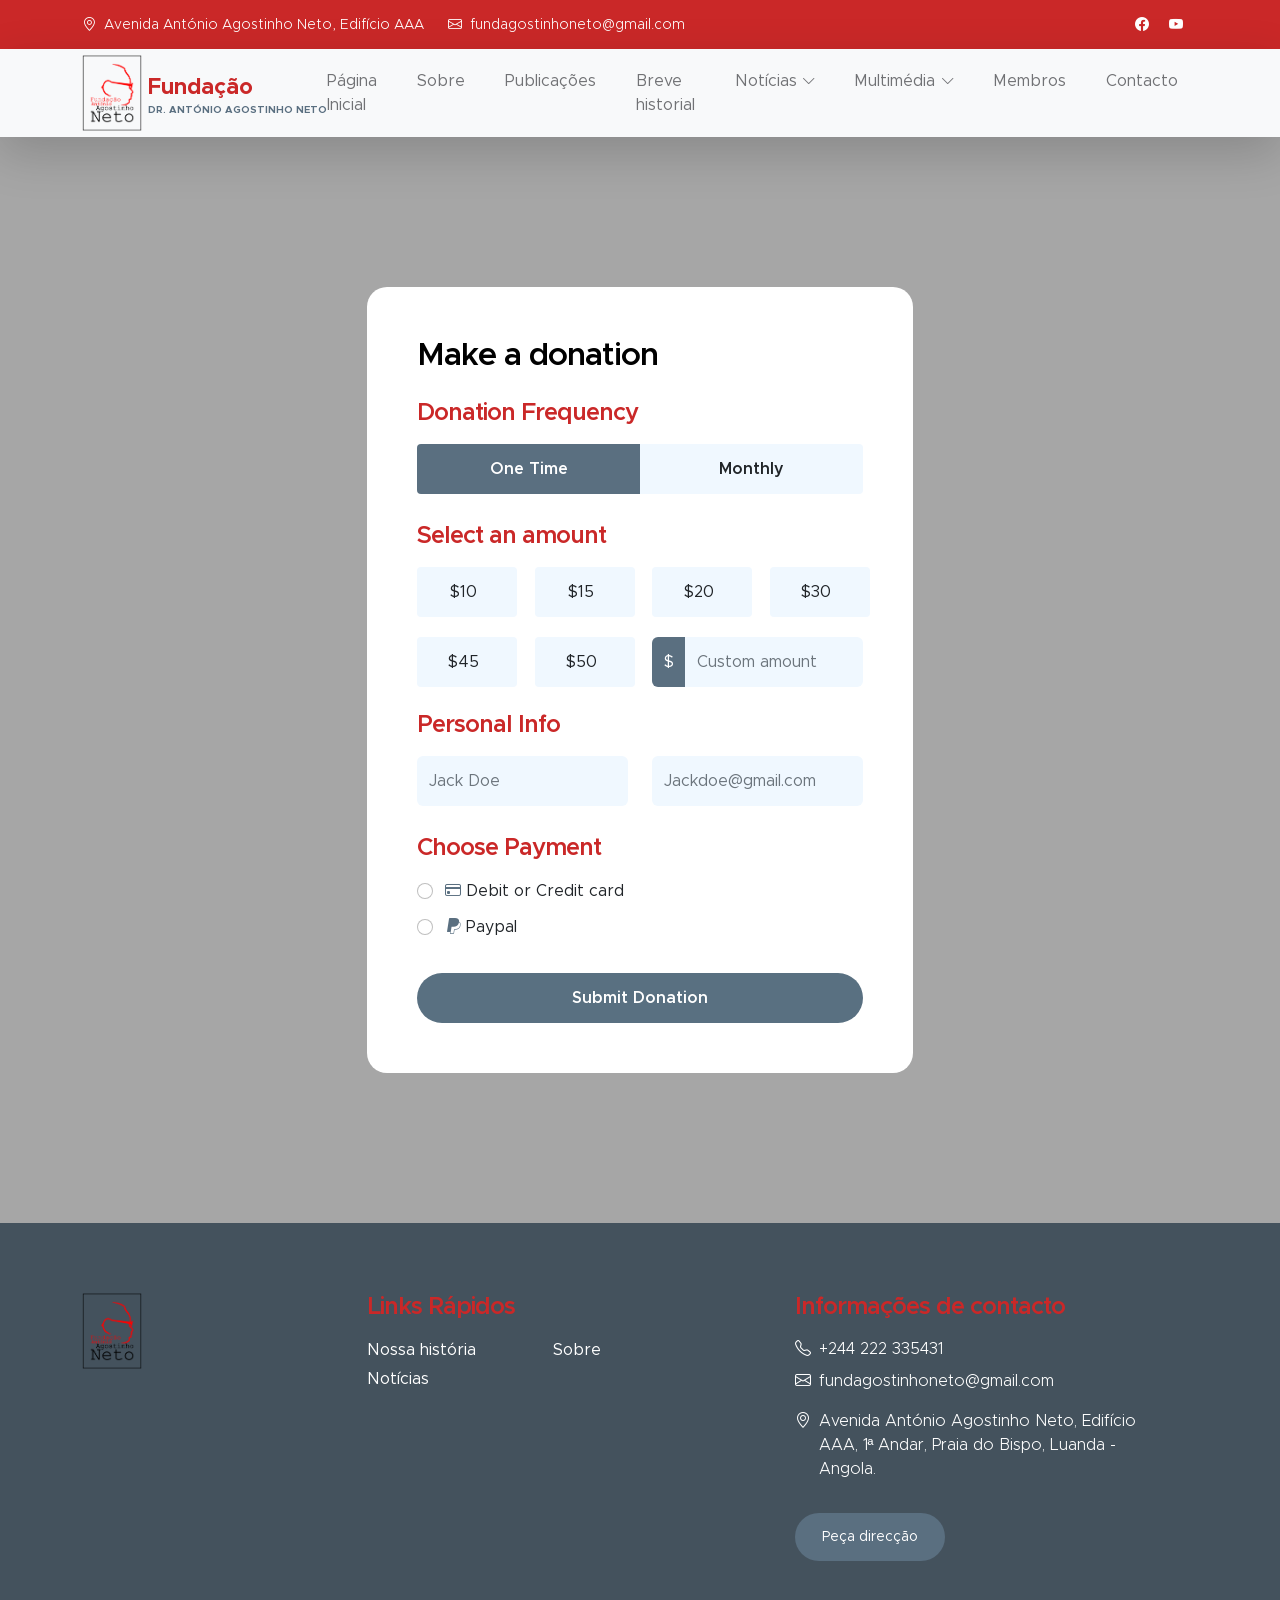
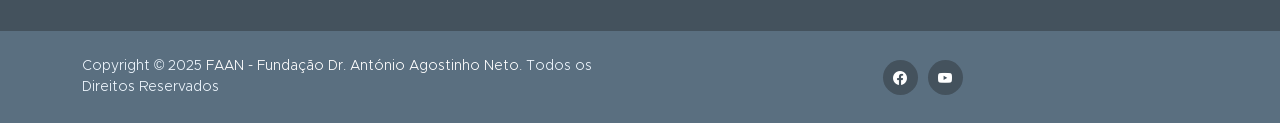
==== commit c8fcc193: "adding the modifications" ====
--- a/donate.html
+++ b/donate.html
@@ -1,515 +1,531 @@
-<!DOCTYPE html>
-<html lang="en">
-  <head>
-    <meta charset="utf-8" />
-    <meta name="viewport" content="width=device-width, initial-scale=1" />
-
-    <meta name="description" content="" />
-    <meta name="author" content="" />
-
-    <title>Página Inicial - FAA - Fundação Dr. António Agostinho Neto</title>
-
-    <!-- CSS FILES -->
-    <link href="css/bootstrap.min.css" rel="stylesheet" />
-
-    <link href="css/bootstrap-icons.css" rel="stylesheet" />
-
-    <link href="css/templatemo-kind-heart-charity.css" rel="stylesheet" />
-  </head>
-
-  <body>
-    <header class="site-header">
-      <div class="container">
-        <div class="row">
-          <div class="col-lg-8 col-12 d-flex flex-wrap">
-            <p class="d-flex me-4 mb-0">
-              <i class="bi-geo-alt me-2"></i>
-              Avenida António Agostinho Neto, Edifício AAA
-            </p>
-
-            <p class="d-flex mb-0">
-              <i class="bi-envelope me-2"></i>
-
-              <a href="mailto:fundagostinhoneto@gmail.com">
-                fundagostinhoneto@gmail.com
-              </a>
-            </p>
-          </div>
-
-          <div class="col-lg-3 col-12 ms-auto d-lg-block d-none">
-            <ul class="social-icon">
-              <!-- <li class="social-icon-item">
-                <a href="#" class="social-icon-link bi-twitter"></a>
-              </li> -->
-
-              <li class="social-icon-item">
-                <a
-                  href="https://web.facebook.com/fundagostinhoneto?_rdc=1&_rdr"
-                  class="social-icon-link bi-facebook"
-                ></a>
-              </li>
-
-              <!-- <li class="social-icon-item">
-                <a href="#" class="social-icon-link bi-instagram"></a>
-              </li> -->
-
-              <li class="social-icon-item">
-                <a
-                  href="https://www.youtube.com/channel/UCY0sOUfGEbTUoLFVE34X_Dw"
-                  class="social-icon-link bi-youtube"
-                ></a>
-              </li>
-
-              <!-- <li class="social-icon-item">
-                <a href="#" class="social-icon-link bi-whatsapp"></a>
-              </li> -->
-            </ul>
-          </div>
-        </div>
-      </div>
-    </header>
-
-    <nav class="navbar navbar-expand-lg bg-light shadow-lg">
-      <div class="container">
-        <a class="navbar-brand" href="index.html">
-          <img
-            src="images/logo_faan.png"
-            class="logo img-fluid"
-            alt="Kind Heart Charity"
-          />
-          <span>
-            Fundação
-            <small>Dr. António Agostinho Neto</small>
-          </span>
-        </a>
-
-        <button
-          class="navbar-toggler"
-          type="button"
-          data-bs-toggle="collapse"
-          data-bs-target="#navbarNav"
-          aria-controls="navbarNav"
-          aria-expanded="false"
-          aria-label="Toggle navigation"
-        >
-          <span class="navbar-toggler-icon"></span>
-        </button>
-
-        <div class="collapse navbar-collapse" id="navbarNav">
-          <ul class="navbar-nav ms-auto">
-            <li class="nav-item">
-              <a class="nav-link click-scroll" href="#top">Página Inicial</a>
-            </li>
-
-            <li class="nav-item">
-              <a class="nav-link click-scroll" href="#section_2">Sobre</a>
-            </li>
-
-            <li class="nav-item">
-              <a class="nav-link click-scroll" href="#section_3">Publicações</a>
-            </li>
-
-            <li class="nav-item">
-              <a class="nav-link click-scroll" href="#section_4">Actividades</a>
-            </li>
-
-            <li class="nav-item dropdown">
-              <a
-                class="nav-link click-scroll dropdown-toggle"
-                href="#section_3"
-                id="navbarLightDropdownMenuLink"
-                role="button"
-                data-bs-toggle="dropdown"
-                aria-expanded="false"
-                >Notícias</a
-              >
-
-              <ul
-                class="dropdown-menu dropdown-menu-light"
-                aria-labelledby="navbarLightDropdownMenuLink"
-              >
-                <li>
-                  <a class="dropdown-item" href="#section_5">Mais recentes</a>
-                </li>
-
-                <!-- <li>
-                  <a class="dropdown-item" href="news-detail.html">Todas</a>
-                </li> -->
-              </ul>
-            </li>
-
-            <li class="nav-item">
-              <a class="nav-link click-scroll" href="#section_6">Contacto</a>
-            </li>
-
-            <li class="nav-item ms-3">
-              <a
-                class="nav-link custom-btn custom-border-btn btn"
-                href="donate.html"
-                >Donate</a
-              >
-            </li>
-          </ul>
-        </div>
-      </div>
-    </nav>
-
-    <main>
-      <section class="donate-section">
-        <div class="section-overlay"></div>
-        <div class="container">
-          <div class="row">
-            <div class="col-lg-6 col-12 mx-auto">
-              <form
-                class="custom-form donate-form"
-                action="#"
-                method="get"
-                role="form"
-              >
-                <h3 class="mb-4">Make a donation</h3>
-
-                <div class="row">
-                  <div class="col-lg-12 col-12">
-                    <h5 class="mb-3">Donation Frequency</h5>
-                  </div>
-
-                  <div
-                    class="col-lg-6 col-6 form-check-group form-check-group-donation-frequency"
-                  >
-                    <div class="form-check form-check-radio">
-                      <input
-                        class="form-check-input"
-                        type="radio"
-                        name="DonationFrequency"
-                        id="DonationFrequencyOne"
-                        checked
-                      />
-
-                      <label
-                        class="form-check-label"
-                        for="DonationFrequencyOne"
-                      >
-                        One Time
-                      </label>
-                    </div>
-                  </div>
-
-                  <div
-                    class="col-lg-6 col-6 form-check-group form-check-group-donation-frequency"
-                  >
-                    <div class="form-check form-check-radio">
-                      <input
-                        class="form-check-input"
-                        type="radio"
-                        name="DonationFrequency"
-                        id="DonationFrequencyMonthly"
-                      />
-
-                      <label
-                        class="form-check-label"
-                        for="DonationFrequencyMonthly"
-                      >
-                        Monthly
-                      </label>
-                    </div>
-                  </div>
-
-                  <div class="col-lg-12 col-12">
-                    <h5 class="mt-2 mb-3">Select an amount</h5>
-                  </div>
-
-                  <div class="col-lg-3 col-md-6 col-6 form-check-group">
-                    <div class="form-check form-check-radio">
-                      <input
-                        class="form-check-input"
-                        type="radio"
-                        name="flexRadioDefault"
-                        id="flexRadioDefault1"
-                      />
-                      <label class="form-check-label" for="flexRadioDefault1">
-                        $10
-                      </label>
-                    </div>
-                  </div>
-
-                  <div class="col-lg-3 col-md-6 col-6 form-check-group">
-                    <div class="form-check form-check-radio">
-                      <input
-                        class="form-check-input"
-                        type="radio"
-                        name="flexRadioDefault"
-                        id="flexRadioDefault2"
-                      />
-                      <label class="form-check-label" for="flexRadioDefault2">
-                        $15
-                      </label>
-                    </div>
-                  </div>
-
-                  <div class="col-lg-3 col-md-6 col-6 form-check-group">
-                    <div class="form-check form-check-radio">
-                      <input
-                        class="form-check-input"
-                        type="radio"
-                        name="flexRadioDefault"
-                        id="flexRadioDefault3"
-                      />
-                      <label class="form-check-label" for="flexRadioDefault3">
-                        $20
-                      </label>
-                    </div>
-                  </div>
-
-                  <div class="col-lg-3 col-md-6 col-6 form-check-group">
-                    <div class="form-check form-check-radio">
-                      <input
-                        class="form-check-input"
-                        type="radio"
-                        name="flexRadioDefault"
-                        id="flexRadioDefault4"
-                      />
-                      <label class="form-check-label" for="flexRadioDefault4">
-                        $30
-                      </label>
-                    </div>
-                  </div>
-
-                  <div class="col-lg-3 col-md-6 col-6 form-check-group">
-                    <div class="form-check form-check-radio">
-                      <input
-                        class="form-check-input"
-                        type="radio"
-                        name="flexRadioDefault"
-                        id="flexRadioDefault5"
-                      />
-                      <label class="form-check-label" for="flexRadioDefault5">
-                        $45
-                      </label>
-                    </div>
-                  </div>
-
-                  <div class="col-lg-3 col-md-6 col-6 form-check-group">
-                    <div class="form-check form-check-radio">
-                      <input
-                        class="form-check-input"
-                        type="radio"
-                        name="flexRadioDefault"
-                        id="flexRadioDefault6"
-                      />
-                      <label class="form-check-label" for="flexRadioDefault6">
-                        $50
-                      </label>
-                    </div>
-                  </div>
-
-                  <div class="col-lg-6 col-12 form-check-group">
-                    <div class="input-group">
-                      <span class="input-group-text" id="basic-addon1">$</span>
-
-                      <input
-                        type="text"
-                        class="form-control"
-                        placeholder="Custom amount"
-                        aria-label="Username"
-                        aria-describedby="basic-addon1"
-                      />
-                    </div>
-                  </div>
-
-                  <div class="col-lg-12 col-12">
-                    <h5 class="mt-1">Personal Info</h5>
-                  </div>
-
-                  <div class="col-lg-6 col-12 mt-2">
-                    <input
-                      type="text"
-                      name="donation-name"
-                      id="donation-name"
-                      class="form-control"
-                      placeholder="Jack Doe"
-                      required
-                    />
-                  </div>
-
-                  <div class="col-lg-6 col-12 mt-2">
-                    <input
-                      type="email"
-                      name="donation-email"
-                      id="donation-email"
-                      pattern="[^ @]*@[^ @]*"
-                      class="form-control"
-                      placeholder="Jackdoe@gmail.com"
-                      required
-                    />
-                  </div>
-
-                  <div class="col-lg-12 col-12">
-                    <h5 class="mt-4 pt-1">Choose Payment</h5>
-                  </div>
-
-                  <div class="col-lg-12 col-12 mt-2">
-                    <div class="form-check">
-                      <input
-                        class="form-check-input"
-                        type="radio"
-                        name="DonationPayment"
-                        id="flexRadioDefault9"
-                      />
-                      <label class="form-check-label" for="flexRadioDefault9">
-                        <i class="bi-credit-card custom-icon ms-1"></i>
-                        Debit or Credit card
-                      </label>
-                    </div>
-
-                    <div class="form-check">
-                      <input
-                        class="form-check-input"
-                        type="radio"
-                        name="DonationPayment"
-                        id="flexRadioDefault10"
-                      />
-                      <label class="form-check-label" for="flexRadioDefault10">
-                        <i class="bi-paypal custom-icon ms-1"></i>
-                        Paypal
-                      </label>
-                    </div>
-
-                    <button type="submit" class="form-control mt-4">
-                      Submit Donation
-                    </button>
-                  </div>
-                </div>
-              </form>
-            </div>
-          </div>
-        </div>
-      </section>
-    </main>
-
-    <footer class="site-footer">
-      <div class="container">
-        <div class="row">
-          <div class="col-lg-3 col-12 mb-4">
-            <img src="images/logo_faan.png" class="logo img-fluid" alt="" />
-          </div>
-
-          <div class="col-lg-4 col-md-6 col-12 mb-4">
-            <h5 class="site-footer-title mb-3">Links Rápidos</h5>
-
-            <ul class="footer-menu">
-              <li class="footer-menu-item">
-                <a href="#" class="footer-menu-link">Nossa história</a>
-              </li>
-
-              <li class="footer-menu-item">
-                <a href="#" class="footer-menu-link">Newsroom</a>
-              </li>
-
-              <li class="footer-menu-item">
-                <a href="#" class="footer-menu-link">Causes</a>
-              </li>
-
-              <li class="footer-menu-item">
-                <a href="#" class="footer-menu-link">Become a volunteer</a>
-              </li>
-
-              <li class="footer-menu-item">
-                <a href="#" class="footer-menu-link">Partner with us</a>
-              </li>
-            </ul>
-          </div>
-
-          <div class="col-lg-4 col-md-6 col-12 mx-auto">
-            <h5 class="site-footer-title mb-3">Contact Infomation</h5>
-
-            <p class="text-white d-flex mb-2">
-              <i class="bi-telephone me-2"></i>
-
-              <a href="tel:  +244 222 335431" class="site-footer-link">
-                +244 222 335431
-              </a>
-            </p>
-
-            <p class="text-white d-flex">
-              <i class="bi-envelope me-2"></i>
-
-              <a
-                href="mailto:fundagostinhoneto@gmail.com"
-                class="site-footer-link"
-              >
-                fundagostinhoneto@gmail.com
-              </a>
-            </p>
-
-            <p class="text-white d-flex mt-3">
-              <i class="bi-geo-alt me-2"></i>
-              Avenida António Agostinho Neto, Edifício AAA, 1ª Andar, Praia do
-              Bispo, Luanda - Angola.
-            </p>
-
-            <a
-              href="https://share.google/tqzqNdyFUlPxig68V"
-              class="custom-btn btn mt-3"
-              >Peça direcção</a
-            >
-          </div>
-        </div>
-      </div>
-
-      <div class="site-footer-bottom">
-        <div class="container">
-          <div class="row">
-            <div class="col-lg-6 col-md-7 col-12">
-              <p class="copyright-text mb-0">
-                Copyright © 2025
-                <a href="index.html"
-                  >FAAN - Fundação Dr. António Agostinho Neto.</a
-                >
-                Todos os Direitos Reservados
-              </p>
-            </div>
-
-            <div
-              class="col-lg-6 col-md-5 col-12 d-flex justify-content-center align-items-center mx-auto"
-            >
-              <ul class="social-icon">
-                <!-- <li class="social-icon-item">
-                  <a href="#" class="social-icon-link bi-twitter"></a>
-                </li> -->
-
-                <li class="social-icon-item">
-                  <a
-                    href="https://web.facebook.com/fundagostinhoneto?_rdc=1&_rdr"
-                    class="social-icon-link bi-facebook"
-                  ></a>
-                </li>
-
-                <!-- <li class="social-icon-item">
-                  <a href="#" class="social-icon-link bi-instagram"></a>
-                </li> -->
-
-                <!-- <li class="social-icon-item">
-                  <a href="#" class="social-icon-link bi-linkedin"></a>
-                </li> -->
-
-                <li class="social-icon-item">
-                  <a
-                    href="https://www.youtube.com/channel/UCY0sOUfGEbTUoLFVE34X_Dw"
-                    class="social-icon-link bi-youtube"
-                  ></a>
-                </li>
-              </ul>
-            </div>
-          </div>
-        </div>
-      </div>
-    </footer>
-
-    <!-- JAVASCRIPT FILES -->
-    <script src="js/jquery.min.js"></script>
-    <script src="js/bootstrap.min.js"></script>
-    <script src="js/jquery.sticky.js"></script>
-    <script src="js/counter.js"></script>
-    <script src="js/custom.js"></script>
-  </body>
-</html>
+<!DOCTYPE html>
+<html lang="en">
+  <head>
+    <meta charset="utf-8" />
+    <meta name="viewport" content="width=device-width, initial-scale=1" />
+
+    <meta name="description" content="" />
+    <meta name="author" content="" />
+
+    <title>Página Inicial - FAA - Fundação Dr. António Agostinho Neto</title>
+
+    <!-- CSS FILES -->
+    <link href="css/bootstrap.min.css" rel="stylesheet" />
+
+    <link href="css/bootstrap-icons.css" rel="stylesheet" />
+
+    <link href="css/templatemo-kind-heart-charity.css" rel="stylesheet" />
+  </head>
+
+  <body>
+    <header class="site-header">
+      <div class="container">
+        <div class="row">
+          <div class="col-lg-8 col-12 d-flex flex-wrap">
+            <p class="d-flex me-4 mb-0">
+              <i class="bi-geo-alt me-2"></i>
+              Avenida António Agostinho Neto, Edifício AAA
+            </p>
+
+            <p class="d-flex mb-0">
+              <i class="bi-envelope me-2"></i>
+
+              <a href="mailto:fundagostinhoneto@gmail.com">
+                fundagostinhoneto@gmail.com
+              </a>
+            </p>
+          </div>
+
+          <div class="col-lg-3 col-12 ms-auto d-lg-block d-none">
+            <ul class="social-icon">
+              <!-- <li class="social-icon-item">
+                <a href="#" class="social-icon-link bi-twitter"></a>
+              </li> -->
+
+              <li class="social-icon-item">
+                <a
+                  href="https://web.facebook.com/fundagostinhoneto?_rdc=1&_rdr"
+                  class="social-icon-link bi-facebook"
+                ></a>
+              </li>
+
+              <!-- <li class="social-icon-item">
+                <a href="#" class="social-icon-link bi-instagram"></a>
+              </li> -->
+
+              <li class="social-icon-item">
+                <a
+                  href="https://www.youtube.com/channel/UCY0sOUfGEbTUoLFVE34X_Dw"
+                  class="social-icon-link bi-youtube"
+                ></a>
+              </li>
+
+              <!-- <li class="social-icon-item">
+                <a href="#" class="social-icon-link bi-whatsapp"></a>
+              </li> -->
+            </ul>
+          </div>
+        </div>
+      </div>
+    </header>
+
+    <nav class="navbar navbar-expand-lg bg-light shadow-lg">
+      <div class="container">
+        <a class="navbar-brand" href="index.html">
+          <img
+            src="images/logo_faan.png"
+            class="logo img-fluid"
+            alt="Kind Heart Charity"
+          />
+          <span>
+            Fundação
+            <small>Dr. António Agostinho Neto</small>
+          </span>
+        </a>
+
+        <button
+          class="navbar-toggler"
+          type="button"
+          data-bs-toggle="collapse"
+          data-bs-target="#navbarNav"
+          aria-controls="navbarNav"
+          aria-expanded="false"
+          aria-label="Toggle navigation"
+        >
+          <span class="navbar-toggler-icon"></span>
+        </button>
+
+        <div class="collapse navbar-collapse" id="navbarNav">
+          <ul class="navbar-nav ms-auto">
+            <li class="nav-item">
+              <a class="nav-link click-scroll" href="index.html"
+                >Página Inicial</a
+              >
+            </li>
+
+            <li class="nav-item">
+              <a class="nav-link click-scroll" href="#section_2">Sobre</a>
+            </li>
+
+            <li class="nav-item">
+              <a class="nav-link click-scroll" href="#section_3">Publicações</a>
+            </li>
+
+            <li class="nav-item">
+              <a class="nav-link click-scroll" href="#section_4"
+                >Breve historial</a
+              >
+            </li>
+
+            <li class="nav-item dropdown">
+              <a
+                class="nav-link click-scroll dropdown-toggle"
+                href="#section_3"
+                id="navbarLightDropdownMenuLink"
+                role="button"
+                data-bs-toggle="dropdown"
+                aria-expanded="false"
+                >Notícias</a
+              >
+
+              <ul
+                class="dropdown-menu dropdown-menu-light"
+                aria-labelledby="navbarLightDropdownMenuLink"
+              >
+                <li>
+                  <a class="dropdown-item" href="#section_5">Mais recentes</a>
+                </li>
+
+                <!-- <li>
+                  <a class="dropdown-item" href="news-detail.html">Todas</a>
+                </li> -->
+              </ul>
+            </li>
+
+            <li class="nav-item dropdown">
+              <a
+                class="nav-link dropdown-toggle"
+                href="#"
+                id="navbarMultimediaDropdown"
+                role="button"
+                data-bs-toggle="dropdown"
+                aria-expanded="false"
+                >Multimédia</a
+              >
+
+              <ul
+                class="dropdown-menu dropdown-menu-light"
+                aria-labelledby="navbarMultimediaDropdown"
+              >
+                <li>
+                  <a class="dropdown-item" href="video.html">Vídeos</a>
+                </li>
+                <li>
+                  <a class="dropdown-item" href="galeria.html">Galeria</a>
+                </li>
+              </ul>
+            </li>
+
+            <li class="nav-item">
+              <a class="nav-link click-scroll" href="founding.html">Membros</a>
+            </li>
+
+            <li class="nav-item">
+              <a class="nav-link click-scroll" href="#section_6">Contacto</a>
+            </li>
+          </ul>
+        </div>
+      </div>
+    </nav>
+
+    <main>
+      <section class="donate-section">
+        <div class="section-overlay"></div>
+        <div class="container">
+          <div class="row">
+            <div class="col-lg-6 col-12 mx-auto">
+              <form
+                class="custom-form donate-form"
+                action="#"
+                method="get"
+                role="form"
+              >
+                <h3 class="mb-4">Make a donation</h3>
+
+                <div class="row">
+                  <div class="col-lg-12 col-12">
+                    <h5 class="mb-3">Donation Frequency</h5>
+                  </div>
+
+                  <div
+                    class="col-lg-6 col-6 form-check-group form-check-group-donation-frequency"
+                  >
+                    <div class="form-check form-check-radio">
+                      <input
+                        class="form-check-input"
+                        type="radio"
+                        name="DonationFrequency"
+                        id="DonationFrequencyOne"
+                        checked
+                      />
+
+                      <label
+                        class="form-check-label"
+                        for="DonationFrequencyOne"
+                      >
+                        One Time
+                      </label>
+                    </div>
+                  </div>
+
+                  <div
+                    class="col-lg-6 col-6 form-check-group form-check-group-donation-frequency"
+                  >
+                    <div class="form-check form-check-radio">
+                      <input
+                        class="form-check-input"
+                        type="radio"
+                        name="DonationFrequency"
+                        id="DonationFrequencyMonthly"
+                      />
+
+                      <label
+                        class="form-check-label"
+                        for="DonationFrequencyMonthly"
+                      >
+                        Monthly
+                      </label>
+                    </div>
+                  </div>
+
+                  <div class="col-lg-12 col-12">
+                    <h5 class="mt-2 mb-3">Select an amount</h5>
+                  </div>
+
+                  <div class="col-lg-3 col-md-6 col-6 form-check-group">
+                    <div class="form-check form-check-radio">
+                      <input
+                        class="form-check-input"
+                        type="radio"
+                        name="flexRadioDefault"
+                        id="flexRadioDefault1"
+                      />
+                      <label class="form-check-label" for="flexRadioDefault1">
+                        $10
+                      </label>
+                    </div>
+                  </div>
+
+                  <div class="col-lg-3 col-md-6 col-6 form-check-group">
+                    <div class="form-check form-check-radio">
+                      <input
+                        class="form-check-input"
+                        type="radio"
+                        name="flexRadioDefault"
+                        id="flexRadioDefault2"
+                      />
+                      <label class="form-check-label" for="flexRadioDefault2">
+                        $15
+                      </label>
+                    </div>
+                  </div>
+
+                  <div class="col-lg-3 col-md-6 col-6 form-check-group">
+                    <div class="form-check form-check-radio">
+                      <input
+                        class="form-check-input"
+                        type="radio"
+                        name="flexRadioDefault"
+                        id="flexRadioDefault3"
+                      />
+                      <label class="form-check-label" for="flexRadioDefault3">
+                        $20
+                      </label>
+                    </div>
+                  </div>
+
+                  <div class="col-lg-3 col-md-6 col-6 form-check-group">
+                    <div class="form-check form-check-radio">
+                      <input
+                        class="form-check-input"
+                        type="radio"
+                        name="flexRadioDefault"
+                        id="flexRadioDefault4"
+                      />
+                      <label class="form-check-label" for="flexRadioDefault4">
+                        $30
+                      </label>
+                    </div>
+                  </div>
+
+                  <div class="col-lg-3 col-md-6 col-6 form-check-group">
+                    <div class="form-check form-check-radio">
+                      <input
+                        class="form-check-input"
+                        type="radio"
+                        name="flexRadioDefault"
+                        id="flexRadioDefault5"
+                      />
+                      <label class="form-check-label" for="flexRadioDefault5">
+                        $45
+                      </label>
+                    </div>
+                  </div>
+
+                  <div class="col-lg-3 col-md-6 col-6 form-check-group">
+                    <div class="form-check form-check-radio">
+                      <input
+                        class="form-check-input"
+                        type="radio"
+                        name="flexRadioDefault"
+                        id="flexRadioDefault6"
+                      />
+                      <label class="form-check-label" for="flexRadioDefault6">
+                        $50
+                      </label>
+                    </div>
+                  </div>
+
+                  <div class="col-lg-6 col-12 form-check-group">
+                    <div class="input-group">
+                      <span class="input-group-text" id="basic-addon1">$</span>
+
+                      <input
+                        type="text"
+                        class="form-control"
+                        placeholder="Custom amount"
+                        aria-label="Username"
+                        aria-describedby="basic-addon1"
+                      />
+                    </div>
+                  </div>
+
+                  <div class="col-lg-12 col-12">
+                    <h5 class="mt-1">Personal Info</h5>
+                  </div>
+
+                  <div class="col-lg-6 col-12 mt-2">
+                    <input
+                      type="text"
+                      name="donation-name"
+                      id="donation-name"
+                      class="form-control"
+                      placeholder="Jack Doe"
+                      required
+                    />
+                  </div>
+
+                  <div class="col-lg-6 col-12 mt-2">
+                    <input
+                      type="email"
+                      name="donation-email"
+                      id="donation-email"
+                      pattern="[^ @]*@[^ @]*"
+                      class="form-control"
+                      placeholder="Jackdoe@gmail.com"
+                      required
+                    />
+                  </div>
+
+                  <div class="col-lg-12 col-12">
+                    <h5 class="mt-4 pt-1">Choose Payment</h5>
+                  </div>
+
+                  <div class="col-lg-12 col-12 mt-2">
+                    <div class="form-check">
+                      <input
+                        class="form-check-input"
+                        type="radio"
+                        name="DonationPayment"
+                        id="flexRadioDefault9"
+                      />
+                      <label class="form-check-label" for="flexRadioDefault9">
+                        <i class="bi-credit-card custom-icon ms-1"></i>
+                        Debit or Credit card
+                      </label>
+                    </div>
+
+                    <div class="form-check">
+                      <input
+                        class="form-check-input"
+                        type="radio"
+                        name="DonationPayment"
+                        id="flexRadioDefault10"
+                      />
+                      <label class="form-check-label" for="flexRadioDefault10">
+                        <i class="bi-paypal custom-icon ms-1"></i>
+                        Paypal
+                      </label>
+                    </div>
+
+                    <button type="submit" class="form-control mt-4">
+                      Submit Donation
+                    </button>
+                  </div>
+                </div>
+              </form>
+            </div>
+          </div>
+        </div>
+      </section>
+    </main>
+
+    <footer class="site-footer">
+      <div class="container">
+        <div class="row">
+          <div class="col-lg-3 col-12 mb-4">
+            <img src="images/logo_faan.png" class="logo img-fluid" alt="" />
+          </div>
+
+          <div class="col-lg-4 col-md-6 col-12 mb-4">
+            <h5 class="site-footer-title mb-3">Links Rápidos</h5>
+
+            <ul class="footer-menu">
+              <li class="footer-menu-item">
+                <a href="#" class="footer-menu-link">Nossa história</a>
+              </li>
+
+              <li class="footer-menu-item">
+                <a href="#" class="footer-menu-link">Notícias</a>
+              </li>
+
+              <li class="footer-menu-item">
+                <a href="#" class="footer-menu-link">Sobre</a>
+              </li>
+            </ul>
+          </div>
+
+          <div class="col-lg-4 col-md-6 col-12 mx-auto">
+            <h5 class="site-footer-title mb-3">Informações de contacto</h5>
+
+            <p class="text-white d-flex mb-2">
+              <i class="bi-telephone me-2"></i>
+
+              <a href="tel:  +244 222 335431" class="site-footer-link">
+                +244 222 335431
+              </a>
+            </p>
+
+            <p class="text-white d-flex">
+              <i class="bi-envelope me-2"></i>
+
+              <a
+                href="mailto:fundagostinhoneto@gmail.com"
+                class="site-footer-link"
+              >
+                fundagostinhoneto@gmail.com
+              </a>
+            </p>
+
+            <p class="text-white d-flex mt-3">
+              <i class="bi-geo-alt me-2"></i>
+              Avenida António Agostinho Neto, Edifício AAA, 1ª Andar, Praia do
+              Bispo, Luanda - Angola.
+            </p>
+
+            <a
+              href="https://share.google/tqzqNdyFUlPxig68V"
+              class="custom-btn btn mt-3"
+              >Peça direcção</a
+            >
+          </div>
+        </div>
+      </div>
+
+      <div class="site-footer-bottom">
+        <div class="container">
+          <div class="row">
+            <div class="col-lg-6 col-md-7 col-12">
+              <p class="copyright-text mb-0">
+                Copyright © 2025
+                <a href="index.html"
+                  >FAAN - Fundação Dr. António Agostinho Neto.</a
+                >
+                Todos os Direitos Reservados
+              </p>
+            </div>
+
+            <div
+              class="col-lg-6 col-md-5 col-12 d-flex justify-content-center align-items-center mx-auto"
+            >
+              <ul class="social-icon">
+                <!-- <li class="social-icon-item">
+                  <a href="#" class="social-icon-link bi-twitter"></a>
+                </li> -->
+
+                <li class="social-icon-item">
+                  <a
+                    href="https://web.facebook.com/fundagostinhoneto?_rdc=1&_rdr"
+                    class="social-icon-link bi-facebook"
+                  ></a>
+                </li>
+
+                <!-- <li class="social-icon-item">
+                  <a href="#" class="social-icon-link bi-instagram"></a>
+                </li> -->
+
+                <!-- <li class="social-icon-item">
+                  <a href="#" class="social-icon-link bi-linkedin"></a>
+                </li> -->
+
+                <li class="social-icon-item">
+                  <a
+                    href="https://www.youtube.com/channel/UCY0sOUfGEbTUoLFVE34X_Dw"
+                    class="social-icon-link bi-youtube"
+                  ></a>
+                </li>
+              </ul>
+            </div>
+          </div>
+        </div>
+      </div>
+    </footer>
+
+    <!-- JAVASCRIPT FILES -->
+    <script src="js/jquery.min.js"></script>
+    <script src="js/bootstrap.min.js"></script>
+    <script src="js/jquery.sticky.js"></script>
+    <script src="js/counter.js"></script>
+    <script src="js/custom.js"></script>
+  </body>
+</html>
--- a/css/templatemo-kind-heart-charity.css
+++ b/css/templatemo-kind-heart-charity.css
@@ -1,1650 +1,1700 @@
-@font-face {
-  font-family: "Metropolis";
-  src: url("../fonts/Metropolis/Metropolis-Regular.woff2") format("woff2"),
-    url("../fonts/Metropolis/Metropolis-Regular.woff") format("woff");
-  font-weight: normal;
-  font-style: normal;
-  font-display: swap;
-}
-
-@font-face {
-  font-family: "Metropolis";
-  src: url("../fonts/Metropolis/Metropolis-Light.woff2") format("woff2"),
-    url("../fonts/Metropolis/Metropolis-Light.woff") format("woff");
-  font-weight: 300;
-  font-style: normal;
-  font-display: swap;
-}
-
-@font-face {
-  font-family: "Metropolis";
-  src: url("../fonts/Metropolis/Metropolis-SemiBold.woff2") format("woff2"),
-    url("../fonts/Metropolis/Metropolis-SemiBold.woff") format("woff");
-  font-weight: 600;
-  font-style: normal;
-  font-display: swap;
-}
-
-@font-face {
-  font-family: "Metropolis";
-  src: url("../fonts/Metropolis/Metropolis-Bold.woff2") format("woff2"),
-    url("../fonts/Metropolis/Metropolis-Bold.woff") format("woff");
-  font-weight: bold;
-  font-style: normal;
-  font-display: swap;
-}
-
-/*---------------------------------------
-  CUSTOM PROPERTIES ( VARIABLES )             
------------------------------------------*/
-:root {
-  --white-color: #ffffff;
-  --primary-color: #851a1a;
-  --secondary-color: #5a6f80;
-  --section-bg-color: #f0f8ff;
-  --site-footer-bg-color: #44525d;
-  --custom-btn-bg-color: #597081;
-  --custom-btn-bg-hover-color: #5bc1ac;
-  --dark-color: #000000;
-  --p-color: #717275;
-  --border-color: #e9eaeb;
-
-  --body-font-family: "Metropolis", sans-serif;
-
-  --h1-font-size: 52px;
-  --h2-font-size: 46px;
-  --h3-font-size: 32px;
-  --h4-font-size: 28px;
-  --h5-font-size: 24px;
-  --h6-font-size: 22px;
-  --p-font-size: 16px;
-  --btn-font-size: 18px;
-  --copyright-font-size: 14px;
-
-  --border-radius-large: 100px;
-  --border-radius-medium: 20px;
-  --border-radius-small: 10px;
-
-  --font-weight-light: 300;
-  --font-weight-normal: 400;
-  --font-weight-semibold: 600;
-  --font-weight-bold: 700;
-}
-
-body {
-  background-color: var(--white-color);
-  font-family: var(--body-font-family);
-}
-
-/*---------------------------------------
-  TYPOGRAPHY               
------------------------------------------*/
-
-h2,
-h3,
-h4,
-h5,
-h6 {
-  color: var(--dark-color);
-}
-
-h1,
-h2,
-h3,
-h4,
-h5,
-h6 {
-  font-weight: var(--font-weight-semibold);
-  letter-spacing: -1px;
-}
-
-h1 {
-  font-size: var(--h1-font-size);
-  font-weight: var(--font-weight-bold);
-  letter-spacing: -2px;
-}
-
-h2 {
-  color: var(--secondary-color);
-  font-size: var(--h2-font-size);
-  letter-spacing: -2px;
-}
-
-h3 {
-  font-size: var(--h3-font-size);
-}
-
-h4 {
-  font-size: var(--h4-font-size);
-}
-
-h5 {
-  color: var(--primary-color);
-  font-size: var(--h5-font-size);
-}
-
-h6 {
-  font-size: var(--h6-font-size);
-}
-
-p {
-  color: var(--p-color);
-  font-size: var(--p-font-size);
-  font-weight: var(--font-weight-light);
-}
-
-ul li {
-  color: var(--p-color);
-  font-size: var(--p-font-size);
-  font-weight: var(--font-weight-normal);
-}
-
-a,
-button {
-  touch-action: manipulation;
-  transition: all 0.3s;
-}
-
-a {
-  color: var(--p-color);
-  text-decoration: none;
-}
-
-a:hover {
-  color: var(--primary-color);
-}
-
-b,
-strong {
-  font-weight: var(--font-weight-bold);
-}
-
-/*---------------------------------------
-  SECTION               
------------------------------------------*/
-.section-padding {
-  padding-top: 100px;
-  padding-bottom: 100px;
-}
-
-.section-bg {
-  background-color: var(--section-bg-color);
-}
-
-.section-overlay {
-  background: rgba(0, 0, 0, 0.35);
-  position: absolute;
-  top: 0;
-  left: 0;
-  pointer-events: none;
-  width: 100%;
-  height: 100%;
-}
-
-.section-overlay + .container {
-  position: relative;
-}
-
-/*---------------------------------------
-  CUSTOM BLOCK               
------------------------------------------*/
-.custom-block-wrap {
-  background: var(--white-color);
-  border-radius: var(--border-radius-medium);
-  position: relative;
-  overflow: hidden;
-  transition: all 0.5s;
-}
-
-.custom-block-wrap:hover {
-  box-shadow: 0 1rem 3rem rgba(0, 0, 0, 0.175);
-}
-
-.custom-block-body {
-  padding: 30px;
-}
-
-.custom-block-image {
-  display: block;
-  width: 100%;
-  height: 100%;
-  object-fit: cover;
-}
-
-.custom-block .custom-btn {
-  border-radius: 0;
-  display: block;
-}
-
-.custom-block .max-height {
-  height: 400px;
-}
-/*---------------------------------------
-  Short story               
------------------------------------------*/
-.short-story {
-  color: var(--white-color);
-}
-
-.published-work li {
-  color: var(--white-color);
-}
-/*---------------------------------------
-  PROGRESS BAR               
------------------------------------------*/
-.progress {
-  background: var(--border-color);
-  height: 5px;
-}
-
-.progress-bar {
-  background: var(--secondary-color);
-}
-
-/*---------------------------------------
-  CUSTOM ICON COLOR               
------------------------------------------*/
-.custom-icon {
-  color: var(--secondary-color);
-}
-
-/*---------------------------------------
-  CUSTOM LIST               
------------------------------------------*/
-.custom-list {
-  margin-bottom: 0;
-  padding-left: 0;
-}
-
-.custom-list-item {
-  list-style: none;
-  margin-top: 10px;
-  margin-bottom: 10px;
-}
-
-/*---------------------------------------
-  CUSTOM TEXT BOX               
------------------------------------------*/
-.custom-text-box {
-  background: var(--white-color);
-  border-radius: var(--border-radius-medium);
-  margin-bottom: 24px;
-  padding: 40px;
-}
-
-.custom-text-box-image {
-  border-radius: var(--border-radius-medium);
-  width: 100%;
-  height: 100%;
-  object-fit: cover;
-}
-
-.custom-text-box-icon {
-  background: var(--section-bg-color);
-  border-radius: var(--border-radius-large);
-  color: var(--secondary-color);
-  font-size: var(--h6-font-size);
-  text-align: center;
-  display: inline-block;
-  vertical-align: middle;
-  width: 25px;
-  height: 25px;
-  line-height: 30px;
-}
-
-/*---------------------------------------
-  AVATAR IMAGE - TESTIMONIAL, AUTHOR               
------------------------------------------*/
-.avatar-image {
-  border-radius: var(--border-radius-large);
-  width: 65px;
-  height: 65px;
-  object-fit: cover;
-}
-
-/*---------------------------------------
-  CUSTOM BUTTON               
------------------------------------------*/
-.custom-btn {
-  background: var(--secondary-color);
-  border: 2px solid transparent;
-  border-radius: var(--border-radius-large);
-  color: var(--white-color);
-  font-size: var(--btn-font-size);
-  font-weight: var(--font-weight-normal);
-  line-height: normal;
-  padding: 15px 25px;
-}
-
-.navbar-expand-lg .navbar-nav .nav-link.custom-btn {
-  color: var(--custom-btn-bg-color);
-  margin-top: 8px;
-  padding: 12px 25px;
-}
-
-.custom-btn:hover {
-  background: var(--primary-color);
-  color: var(--white-color);
-}
-
-.custom-border-btn {
-  background: transparent;
-  border: 2px solid var(--custom-btn-bg-color);
-  color: var(--primary-color);
-}
-
-.navbar-expand-lg .navbar-nav .nav-link.custom-btn:hover,
-.custom-border-btn:hover {
-  background: var(--custom-btn-bg-hover-color);
-  border-color: transparent;
-  color: var(--white-color);
-}
-
-/*---------------------------------------
-  NAVIGATION              
------------------------------------------*/
-.navbar {
-  background: var(--white-color);
-  z-index: 9;
-  padding-top: 0;
-  padding-bottom: 0;
-}
-
-.navbar-brand {
-  color: var(--primary-color);
-  font-size: var(--h6-font-size);
-  font-weight: var(--font-weight-bold);
-}
-
-.navbar-brand span {
-  display: inline-block;
-  vertical-align: middle;
-}
-
-.navbar-brand small {
-  color: var(--secondary-color);
-  display: block;
-  font-size: 10px;
-  line-height: normal;
-  text-transform: uppercase;
-}
-
-.logo {
-  width: 80px;
-  height: auto;
-}
-
-.navbar-expand-lg .navbar-nav .nav-link {
-  margin-right: 0;
-  margin-left: 0;
-  padding: 20px;
-}
-
-.navbar-nav .nav-link {
-  display: inline-block;
-  color: var(--p-color);
-  font-size: var(--p-font-size);
-  font-weight: var(--font-weight-medium);
-  position: relative;
-  padding-top: 15px;
-  padding-bottom: 15px;
-}
-
-.navbar-nav .nav-link.active,
-.navbar-nav .nav-link:hover {
-  background: transparent;
-  color: var(--primary-color);
-}
-
-.dropdown-menu {
-  background: var(--white-color);
-  box-shadow: 0 1rem 3rem rgba(0, 0, 0, 0.175);
-  border: 0;
-  max-width: 50px;
-  padding: 0;
-  margin-top: 20px;
-}
-
-.dropdown-item {
-  display: inline-block;
-  color: var(--p-bg-color);
-  font-size: var(--menu-font-size);
-  font-weight: var(--font-weight-medium);
-  position: relative;
-  padding-top: 10px;
-  padding-bottom: 10px;
-}
-
-.dropdown-menu li:last-child .dropdown-item {
-  padding-top: 0;
-}
-
-.dropdown-item.active,
-.dropdown-item:active,
-.dropdown-item:focus,
-.dropdown-item:hover {
-  background: transparent;
-  color: var(--primary-color);
-}
-
-.dropdown-toggle::after {
-  content: "\f282";
-  display: inline-block;
-  font-family: bootstrap-icons !important;
-  font-size: var(--copyright-font-size);
-  font-style: normal;
-  font-weight: normal !important;
-  font-variant: normal;
-  text-transform: none;
-  line-height: 1;
-  vertical-align: -0.125em;
-  -webkit-font-smoothing: antialiased;
-  -moz-osx-font-smoothing: grayscale;
-  position: relative;
-  left: 2px;
-  border: 0;
-}
-
-@media screen and (min-width: 992px) {
-  .dropdown:hover .dropdown-menu {
-    display: block;
-    margin-top: 0;
-  }
-}
-
-.navbar-toggler {
-  border: 0;
-  padding: 0;
-  cursor: pointer;
-  margin: 0;
-  width: 30px;
-  height: 35px;
-  outline: none;
-}
-
-.navbar-toggler:focus {
-  outline: none;
-  box-shadow: none;
-}
-
-.navbar-toggler[aria-expanded="true"] .navbar-toggler-icon {
-  background: transparent;
-}
-
-.navbar-toggler[aria-expanded="true"] .navbar-toggler-icon:before,
-.navbar-toggler[aria-expanded="true"] .navbar-toggler-icon:after {
-  transition: top 300ms 50ms ease, -webkit-transform 300ms 350ms ease;
-  transition: top 300ms 50ms ease, transform 300ms 350ms ease;
-  transition: top 300ms 50ms ease, transform 300ms 350ms ease,
-    -webkit-transform 300ms 350ms ease;
-  top: 0;
-}
-
-.navbar-toggler[aria-expanded="true"] .navbar-toggler-icon:before {
-  transform: rotate(45deg);
-}
-
-.navbar-toggler[aria-expanded="true"] .navbar-toggler-icon:after {
-  transform: rotate(-45deg);
-}
-
-.navbar-toggler .navbar-toggler-icon {
-  background: var(--dark-color);
-  transition: background 10ms 300ms ease;
-  display: block;
-  width: 30px;
-  height: 2px;
-  position: relative;
-}
-
-.navbar-toggler .navbar-toggler-icon:before,
-.navbar-toggler .navbar-toggler-icon:after {
-  transition: top 300ms 350ms ease, -webkit-transform 300ms 50ms ease;
-  transition: top 300ms 350ms ease, transform 300ms 50ms ease;
-  transition: top 300ms 350ms ease, transform 300ms 50ms ease,
-    -webkit-transform 300ms 50ms ease;
-  position: absolute;
-  right: 0;
-  left: 0;
-  background: var(--dark-color);
-  width: 30px;
-  height: 2px;
-  content: "";
-}
-
-.navbar-toggler .navbar-toggler-icon::before {
-  top: -8px;
-}
-
-.navbar-toggler .navbar-toggler-icon::after {
-  top: 8px;
-}
-
-/*---------------------------------------
-  SITE HEADER              
------------------------------------------*/
-.site-header {
-  background: var(--primary-color);
-  padding-top: 15px;
-  padding-bottom: 10px;
-}
-
-.site-header p,
-.site-header p a,
-.site-header .social-icon-link {
-  color: var(--white-color);
-  font-size: var(--copyright-font-size);
-}
-
-.site-header .social-icon {
-  text-align: right;
-}
-
-.site-header .social-icon-link {
-  background: transparent;
-  width: inherit;
-  height: inherit;
-  line-height: inherit;
-  margin-right: 15px;
-}
-
-/*---------------------------------------
-  HERO & HERO SLIDE         
------------------------------------------*/
-.hero-section-full-height {
-  height: 680px;
-  min-height: 680px;
-  position: relative;
-}
-
-.carousel:hover .carousel-control-next-icon,
-.carousel:hover .carousel-control-prev-icon {
-  opacity: 1;
-}
-
-#hero-slide .carousel-item {
-  height: 680px;
-  min-height: 680px;
-}
-
-#hero-slide .carousel-caption {
-  background: transparent; /*var(--white-color);*/
-  /*clip-path: polygon(100% 100%, 100% 200px, 0 100%);*/
-  color: var(--secondary-color);
-  top: 1px;
-  bottom: -1px;
-  right: 0;
-  left: auto;
-  text-align: right;
-  min-width: 680px;
-  min-height: 680px;
-  padding: 100px 100px 50px 100px;
-}
-
-#hero-slide .carousel-caption h1 {
-  color: #851a1a;
-}
-
-#hero-slide .carousel-caption p {
-  color: #ffffff;
-  font-weight: bold;
-}
-
-.carousel-image {
-  display: block;
-  width: 100%;
-  min-height: 680px;
-}
-
-#hero-slide .carousel-indicators-wrap {
-  position: absolute;
-  bottom: 0;
-  right: 0;
-  left: 0;
-}
-
-#hero-slide .carousel-indicators {
-  margin-right: 0;
-  margin-left: 22px;
-  justify-content: inherit;
-}
-
-.carousel-control-next,
-.carousel-control-prev {
-  opacity: 1;
-}
-
-.carousel-control-next-icon,
-.carousel-control-prev-icon {
-  background-color: var(--secondary-color);
-  border-radius: var(--border-radius-large);
-  background-size: 60% 60%;
-  width: 80px;
-  height: 80px;
-  opacity: 0;
-  transition: all 0.5s;
-}
-
-.carousel-control-next-icon:hover,
-.carousel-control-prev-icon:hover {
-  background-color: var(--primary-color);
-}
-
-/*---------------------------------------
-  FEATURE BLOCK              
------------------------------------------*/
-.featured-block {
-  text-align: center;
-  transition: all 0.5s ease;
-  min-height: 256px;
-  padding: 15px;
-}
-
-.featured-block:hover {
-  background: var(--white-color);
-  border-radius: var(--border-radius-medium);
-  box-shadow: 0 1rem 3rem rgba(0, 0, 0, 0.175);
-}
-
-.featured-block:hover .featured-block-image {
-  transform: scale(0.75);
-}
-
-.featured-block-image {
-  display: block;
-  margin: auto;
-  transition: all 0.5s;
-}
-
-.featured-block:hover .featured-block-text {
-  margin-top: 0;
-}
-
-.featured-block-text {
-  color: #44525d;
-  font-size: var(--h5-font-size);
-  margin-top: 20px;
-  transition: all 0.5s;
-}
-
-/*---------------------------------------
-  ABOUT              
------------------------------------------*/
-.about-section {
-  background-repeat: no-repeat;
-  background-position: center;
-  background-size: cover;
-}
-
-.about-image {
-  border-radius: var(--border-radius-medium);
-  display: block;
-  width: 350px;
-  height: 400px;
-  object-fit: cover;
-}
-
-.custom-text-block {
-  padding: 60px 40px;
-}
-
-/*---------------------------------------
-  COUNTER NUMBERS              
------------------------------------------*/
-.counter-thumb {
-  margin: 20px;
-  margin-bottom: 0;
-}
-
-.counter-number,
-.counter-text {
-  color: var(--secondary-color);
-  display: block;
-}
-
-.counter-number,
-.counter-number-text {
-  color: var(--primary-color);
-  font-size: var(--h1-font-size);
-  font-weight: var(--font-weight-bold);
-  line-height: normal;
-}
-
-/*---------------------------------------
-  VOLUNTEER              
------------------------------------------*/
-.volunteer-section {
-  background: var(--secondary-color);
-  position: relative;
-  overflow: hidden;
-}
-
-.volunteer-section::after {
-  content: "";
-  background: var(--primary-color);
-  border-radius: 50%;
-  position: absolute;
-  bottom: -110px;
-  right: -80px;
-  width: 350px;
-  height: 350px;
-}
-
-.volunteer-form {
-  background: var(--white-color);
-  border-radius: var(--border-radius-medium);
-  padding: 50px;
-}
-
-.volunteer-image {
-  border-radius: 100%;
-  display: block;
-  margin: auto;
-  width: 300px;
-  height: 300px;
-  object-fit: cover;
-}
-
-.volunteer-section .custom-block-body {
-  max-width: 440px;
-  margin: 0 auto;
-}
-
-.volunteer-section .custom-block-body p {
-  line-height: 1.7;
-}
-
-/*---------------------------------------
-  DONATE              
------------------------------------------*/
-.donate-section {
-  background-image: url("../images/different-people-doing-volunteer-work.jpg");
-  background-repeat: no-repeat;
-  background-position: center;
-  background-size: cover;
-  position: relative;
-  padding-top: 150px;
-  padding-bottom: 150px;
-}
-
-.donate-form {
-  background: var(--white-color);
-  border-radius: var(--border-radius-medium);
-  position: relative;
-  overflow: hidden;
-  padding: 50px;
-}
-
-/*---------------------------------------
-  NEWS         
------------------------------------------*/
-.news-detail-header-section {
-  background-image: url("../images/news/close-up-volunteer-oganizing-stuff-donation.jpg");
-  background-repeat: no-repeat;
-  background-position: center;
-  background-size: cover;
-  position: relative;
-  padding-top: 150px;
-  padding-bottom: 150px;
-}
-
-.news-block-top {
-  border-radius: var(--border-radius-medium);
-  position: relative;
-  overflow: hidden;
-}
-
-.news-block-two-col-image-wrap {
-  border-radius: var(--border-radius-small);
-  position: relative;
-  overflow: hidden;
-  width: 150px;
-  margin-right: 20px;
-}
-
-.news-category-block {
-  background: var(--secondary-color);
-  position: absolute;
-  bottom: 0;
-  right: 0;
-  left: 0;
-  padding: 10px 20px;
-}
-
-.news-category-block .category-block-link {
-  color: var(--white-color);
-  margin-right: 10px;
-}
-
-.news-block-info {
-  padding-top: 10px;
-  padding-bottom: 10px;
-}
-
-.news-block-title-link {
-  color: var(--dark-color);
-}
-
-.news-detail-image {
-  display: block;
-  border-radius: var(--border-radius-medium);
-}
-
-blockquote {
-  background: var(--section-bg-color);
-  border-radius: var(--border-radius-small);
-  font-size: var(--h5-font-size);
-  font-weight: var(--font-weight-semibold);
-  color: var(--site-footer-bg-color);
-  margin-top: 30px;
-  margin-bottom: 30px;
-  padding: 90px 50px 50px 50px;
-  text-align: center;
-}
-
-blockquote::before {
-  content: "“";
-  color: var(--custom-btn-bg-color);
-  font-size: 100px;
-  line-height: 1rem;
-  display: block;
-}
-
-.author-comment-link {
-  font-size: var(--copyright-font-size);
-  font-weight: var(--font-weight-semibold);
-}
-
-.search-form {
-  margin-top: 20px;
-}
-
-.category-block,
-.subscribe-form {
-  margin-top: 40px;
-  margin-bottom: 40px;
-}
-
-.category-block-link {
-  font-size: var(--copyright-font-size);
-  margin-top: 5px;
-  margin-bottom: 5px;
-}
-
-.category-block-link:hover {
-  color: var(--primary-color);
-}
-
-.badge {
-  background: var(--secondary-color);
-  border-radius: var(--border-radius-medium);
-  font-weight: var(--font-weight-normal);
-  line-height: normal;
-  padding-bottom: 2px;
-}
-
-.tags-block-link {
-  border: 1px solid var(--border-color);
-  border-radius: var(--border-radius-medium);
-  display: inline-block;
-  font-size: var(--copyright-font-size);
-  line-height: normal;
-  margin-right: 10px;
-  margin-top: 5px;
-  margin-bottom: 5px;
-  padding: 8px 15px;
-}
-
-.tags-block-link:hover {
-  border-color: var(--dark-color);
-  color: var(--dark-color);
-}
-
-.cta-section {
-  position: relative;
-  overflow: hidden;
-}
-
-.cta-section::before {
-  content: "";
-  background-color: var(--primary-color);
-  border-radius: 50%;
-  position: absolute;
-  top: -100px;
-  left: -30px;
-  margin: auto;
-  width: 200px;
-  height: 200px;
-}
-
-.cta-section::after {
-  content: "";
-  border: 20px solid var(--custom-btn-bg-color);
-  border-radius: 50%;
-  position: absolute;
-  bottom: -100px;
-  right: 0;
-  left: 0;
-  margin: auto;
-  width: 150px;
-  height: 150px;
-}
-
-/*---------------------------------------
-  TESTIMONIAL CAROUSEL              
------------------------------------------*/
-.testimonial-section {
-  position: relative;
-  overflow: hidden;
-  text-align: center;
-}
-
-.testimonial-section::before {
-  content: "";
-  background-color: var(--primary-color);
-  border-radius: 50%;
-  position: absolute;
-  top: -100px;
-  left: -30px;
-  margin: auto;
-  width: 250px;
-  height: 250px;
-}
-
-.testimonial-section::after {
-  content: "";
-  background: var(--custom-btn-bg-color);
-  border-radius: 50%;
-  position: absolute;
-  bottom: -110px;
-  right: -80px;
-  width: 350px;
-  height: 350px;
-}
-
-#testimonial-carousel .carousel-caption {
-  position: relative;
-  right: 0;
-  bottom: 0;
-  left: 0;
-}
-
-#testimonial-carousel .carousel-title {
-  background: var(--section-bg-color);
-  line-height: normal;
-  margin-bottom: 30px;
-}
-
-#testimonial-carousel .carousel-title::before {
-  content: open-quote;
-  color: var(--p-color);
-  font-size: var(--h1-font-size);
-  position: relative;
-  top: 10px;
-  right: 10px;
-}
-
-#testimonial-carousel .carousel-title::after {
-  content: close-quote;
-  color: var(--p-color);
-  font-size: var(--h1-font-size);
-  position: relative;
-  top: 10px;
-  left: 10px;
-}
-
-#testimonial-carousel .carousel-title {
-  quotes: "“" "”" "‘" "’";
-}
-
-#testimonial-carousel .carousel-name {
-  background: var(--primary-color);
-  border-radius: var(--border-radius-medium);
-  position: relative;
-  overflow: hidden;
-  padding: 10px 20px;
-}
-
-#testimonial-carousel .carousel-name::before {
-  content: "";
-  position: absolute;
-  top: -10px;
-  right: 0;
-  left: 0;
-  width: 0;
-  height: 0;
-  margin: auto;
-  border-left: 10px solid transparent;
-  border-right: 10px solid transparent;
-  border-bottom: 10px solid var(--primary-color);
-}
-
-.carousel-name-title {
-  font-weight: var(--font-weight-semibold);
-}
-
-#testimonial-carousel .carousel-indicators {
-  position: relative;
-  top: 150px;
-  bottom: auto;
-  margin-top: 50px;
-  margin-bottom: 150px;
-}
-
-#testimonial-carousel .carousel-indicators li {
-  text-indent: inherit;
-  background: transparent;
-  margin: 0 10px;
-}
-
-#testimonial-carousel .carousel-indicators li,
-#testimonial-carousel .carousel-indicators li::before {
-  width: 45px;
-  height: 45px;
-}
-
-#testimonial-carousel .carousel-indicators .avatar-image {
-  width: 45px;
-  height: 45px;
-}
-
-#testimonial-carousel .carousel-indicators .active,
-#testimonial-carousel .carousel-indicators .active .avatar-image {
-  background: transparent;
-  width: 50px;
-  height: 50px;
-}
-
-/*---------------------------------------
-  CONTACT               
------------------------------------------*/
-.contact-section {
-  background: var(--white-color);
-}
-
-.contact-form {
-  background: var(--section-bg-color);
-  border-radius: var(--border-radius-small);
-  padding: 40px;
-}
-
-.contact-info-wrap {
-  padding-top: 40px;
-}
-
-.contact-image-wrap {
-  border-bottom: 1px solid rgba(0, 0, 0, 0.05);
-  margin-top: 20px;
-  margin-bottom: 30px;
-  padding-bottom: 30px;
-  width: 100%;
-}
-
-/*---------------------------------------
-  CUSTOM FORM               
------------------------------------------*/
-.custom-form .form-control,
-.input-group-file {
-  background-color: var(--section-bg-color);
-  box-shadow: none;
-  border: 0;
-  color: var(--p-color);
-  margin-bottom: 24px;
-  padding-top: 13px;
-  padding-bottom: 13px;
-  outline: none;
-}
-
-.custom-form .form-control:hover,
-.custom-form .form-control:focus {
-  border-color: var(--secondary-color);
-}
-
-.custom-form label {
-  margin-bottom: 10px;
-}
-
-.custom-form .form-check-group {
-  margin-bottom: 20px;
-}
-
-.donate-form .form-check-group-donation-frequency {
-  padding-right: 0;
-}
-
-.form-check-group-donation-frequency + .form-check-group-donation-frequency {
-  padding-right: 12px;
-  padding-left: 0;
-}
-
-.form-check-group-donation-frequency .form-check-label {
-  font-weight: var(--font-weight-semibold);
-}
-
-#DonationFrequencyOne {
-  border-top-right-radius: 0;
-  border-bottom-right-radius: 0;
-}
-
-#DonationFrequencyMonthly {
-  border-top-left-radius: 0;
-  border-bottom-left-radius: 0;
-}
-
-.custom-form .form-check-radio {
-  position: relative;
-  height: 100%;
-  padding-left: 0;
-}
-
-.custom-form .input-group-text {
-  background: var(--secondary-color);
-  border: 0;
-  color: var(--white-color);
-}
-
-.custom-form .form-check-radio .form-check-label {
-  position: absolute;
-  top: 50%;
-  left: 50%;
-  transform: translate(-50%, -50%);
-  text-align: center;
-}
-
-.form-check-radio .form-check-input[type="radio"] {
-  background-color: var(--section-bg-color);
-  border-radius: 0.25rem;
-  border: 0;
-  box-shadow: none;
-  outline: none;
-  width: 100%;
-  margin-top: 0;
-  margin-left: 0;
-  padding: 25px 50px;
-  transition: all 0.5s;
-}
-
-.form-check-radio .form-check-input:checked[type="radio"] {
-  background-image: none;
-}
-
-.form-check-radio .form-check-input:checked[type="radio"] + .form-check-label,
-.form-check-radio .form-check-input:hover + .form-check-label,
-.form-check-radio .form-check-input:checked + .form-check-label {
-  color: var(--white-color);
-}
-
-.form-check-radio .form-check-input:hover,
-.form-check-radio .form-check-input:checked {
-  background-color: var(--secondary-color);
-  border-color: var(--white-color);
-}
-
-.input-group-file {
-  border-radius: 0.25rem;
-  padding: 13px 0.75rem;
-}
-
-.input-group-file input[type="file"] {
-  width: 0.1px;
-  height: 0.1px;
-  opacity: 0;
-  overflow: hidden;
-  position: absolute;
-  z-index: -1;
-  padding: 0;
-}
-
-.input-group-file .input-group-text {
-  background: transparent;
-  color: inherit;
-  margin-bottom: 0;
-  padding: 0;
-}
-
-.custom-form button[type="submit"] {
-  background: var(--custom-btn-bg-color);
-  border: none;
-  border-radius: var(--border-radius-large);
-  color: var(--white-color);
-  font-size: var(--p-font-size);
-  font-weight: var(--font-weight-semibold);
-  transition: all 0.3s;
-  margin-bottom: 0;
-}
-
-.custom-form button[type="submit"]:hover,
-.custom-form button[type="submit"]:focus {
-  background: var(--custom-btn-bg-hover-color);
-  border-color: transparent;
-}
-
-/*---------------------------------------
-  CONTACT SEARCH & DONATE & SUBCRIBE FORM              
------------------------------------------*/
-.contact-form .form-control {
-  background: var(--white-color);
-}
-
-.search-form {
-  position: relative;
-}
-
-.search-form .form-control {
-  padding-right: 50px;
-}
-
-.search-form button[type="submit"] {
-  background: transparent;
-  position: absolute;
-  top: 0;
-  right: 0;
-  color: var(--p-color);
-  width: 50px;
-  padding: 12px;
-}
-
-.search-form button[type="submit"]:hover {
-  background: transparent;
-  color: var(--dark-color);
-}
-
-.subscribe-form {
-  background: var(--section-bg-color);
-  border-radius: var(--border-radius-small);
-  padding: 30px;
-}
-
-.subscribe-form .form-control {
-  background: var(--white-color);
-}
-
-.donate-form .form-control {
-  margin-bottom: 0;
-}
-
-/*---------------------------------------
-  SITE FOOTER              
------------------------------------------*/
-.site-footer {
-  background-color: var(--site-footer-bg-color);
-  padding-top: 70px;
-}
-
-.site-footer-bottom {
-  background-color: var(--secondary-color);
-  position: relative;
-  z-index: 2;
-  margin-top: 70px;
-  padding-top: 25px;
-  padding-bottom: 25px;
-}
-
-.site-footer-bottom a {
-  color: var(--white-color);
-}
-
-.site-footer-bottom a:hover {
-  color: #ff6;
-}
-
-.site-footer-link {
-  color: var(--white-color);
-}
-
-.copyright-text {
-  color: var(--section-bg-color);
-  font-size: var(--copyright-font-size);
-  margin-right: 30px;
-}
-
-.site-footer .custom-btn {
-  font-size: var(--copyright-font-size);
-}
-
-.site-footer .custom-btn:hover {
-  background: var(--primary-color);
-}
-
-/*---------------------------------------
-  FOOTER MENU               
------------------------------------------*/
-.footer-menu {
-  column-count: 2;
-  margin: 0;
-  padding: 0;
-}
-
-.footer-menu-item {
-  list-style: none;
-  display: block;
-}
-
-.footer-menu-link {
-  font-size: var(--p-font-size);
-  color: var(--white-color);
-  display: inline-block;
-  vertical-align: middle;
-  margin-right: 10px;
-  margin-bottom: 5px;
-}
-
-/*---------------------------------------
-  SOCIAL ICON               
------------------------------------------*/
-.social-icon {
-  margin: 0;
-  padding: 0;
-}
-
-.social-icon-item {
-  list-style: none;
-  display: inline-block;
-  vertical-align: top;
-}
-
-.social-icon-link {
-  background: var(--site-footer-bg-color);
-  border-radius: var(--border-radius-large);
-  color: var(--white-color);
-  font-size: var(--copyright-font-size);
-  display: block;
-  margin-right: 5px;
-  text-align: center;
-  width: 35px;
-  height: 35px;
-  line-height: 38px;
-}
-
-.social-icon-link:hover {
-  background: var(--primary-color);
-  color: var(--white-color);
-}
-
-/*---------------------------------------
-  RESPONSIVE STYLES               
------------------------------------------*/
-@media screen and (min-width: 1600px) {
-  .featured-block {
-    min-height: inherit;
-  }
-
-  .volunteer-section::after {
-    width: 450px;
-    height: 450px;
-  }
-
-  .volunteer-image {
-    width: 350px;
-    height: 350px;
-  }
-}
-
-@media screen and (max-width: 1170px) {
-  #hero-slide .carousel-image {
-    height: 100%;
-    object-fit: cover;
-  }
-}
-
-@media screen and (max-width: 991px) {
-  h1 {
-    font-size: 42px;
-  }
-
-  h2 {
-    font-size: 36px;
-  }
-
-  h3 {
-    font-size: 32px;
-  }
-
-  h4 {
-    font-size: 28px;
-  }
-
-  h5 {
-    font-size: 20px;
-  }
-
-  h6 {
-    font-size: 18px;
-  }
-
-  .section-padding {
-    padding-top: 50px;
-    padding-bottom: 50px;
-  }
-
-  .hero-form {
-    padding-bottom: 40px;
-  }
-
-  .donate-form {
-    padding: 35px;
-  }
-
-  .navbar {
-    padding-top: 6px;
-    padding-bottom: 6px;
-  }
-
-  .navbar-expand-lg .navbar-nav {
-    padding-bottom: 30px;
-  }
-
-  .navbar-expand-lg .navbar-nav .nav-link {
-    padding: 8px 20px;
-  }
-
-  .dropdown:hover .dropdown-menu {
-    display: block;
-    position: relative;
-    margin-top: 5px;
-    margin-bottom: 20px;
-    left: 20px;
-  }
-
-  .site-header .social-icon {
-    text-align: left;
-    margin-top: 5px;
-  }
-
-  .hero-section-full-height {
-    height: inherit;
-  }
-
-  .carousel:hover .carousel-control-next-icon,
-  .carousel:hover .carousel-control-prev-icon {
-    opacity: 1;
-  }
-
-  #hero-slide .carousel-item {
-    height: inherit;
-  }
-
-  .carousel-control-prev {
-    left: 12px;
-  }
-
-  .carousel-control-next {
-    right: 12px;
-  }
-
-  .carousel-control-next-icon,
-  .carousel-control-prev-icon {
-    opacity: 1;
-    width: 60px;
-    height: 60px;
-  }
-
-  .news-detail-header-section {
-    padding-top: 100px;
-    padding-bottom: 100px;
-  }
-
-  .cta-section::before {
-    width: 150px;
-    height: 150px;
-  }
-
-  .cta-section::after {
-    bottom: -60px;
-    width: 100px;
-    height: 100px;
-  }
-
-  .cta-section .row {
-    padding-top: 50px;
-    padding-bottom: 50px;
-  }
-
-  .volunteer-section::after {
-    width: 300px;
-    height: 300px;
-  }
-
-  .testimonial-section::before {
-    width: 150px;
-    height: 150px;
-  }
-
-  .testimonial-section::after {
-    width: 200px;
-    height: 200px;
-  }
-
-  #testimonial-carousel .carousel-caption {
-    padding-top: 0;
-  }
-
-  blockquote {
-    padding: 70px 30px 30px 30px;
-  }
-
-  .about-image {
-    width: inherit;
-    height: 450px;
-  }
-
-  .volunteer-image {
-    width: 250px;
-    height: 250px;
-    margin: 0;
-  }
-
-  .custom-text-block {
-    padding: 20px 0 0 0;
-  }
-
-  .custom-text-box,
-  .volunteer-form {
-    padding: 30px;
-  }
-
-  .counter-number,
-  .counter-number-text {
-    font-size: var(--h2-font-size);
-  }
-
-  .contact-info-wrap {
-    padding-top: 0;
-  }
-
-  .site-footer {
-    padding-top: 50px;
-  }
-
-  .copyright-text-wrap {
-    justify-content: center;
-  }
-
-  .site-footer-bottom {
-    text-align: center;
-    margin-top: 50px;
-  }
-
-  .site-footer-bottom .footer-menu {
-    margin-top: 10px;
-    margin-bottom: 10px;
-  }
-}
-
-@media screen and (max-width: 580px) {
-  .hero-section-full-height,
-  #hero-slide .carousel-item,
-  .carousel-image {
-    min-height: 520px;
-  }
-
-  #hero-slide .carousel-caption {
-    clip-path: polygon(100% 100%, 100% 100px, 0 100%);
-    padding-right: 50px;
-    min-width: inherit;
-    min-height: inherit;
-  }
-}
-
-@media screen and (max-width: 480px) {
-  h1 {
-    font-size: 40px;
-  }
-
-  h2 {
-    font-size: 28px;
-  }
-
-  h3 {
-    font-size: 26px;
-  }
-
-  h4 {
-    font-size: 22px;
-  }
-
-  h5 {
-    font-size: 20px;
-  }
-
-  #hero-slide .carousel-caption {
-    min-width: inherit;
-    padding-bottom: 30px;
-  }
-
-  .carousel-control-next-icon,
-  .carousel-control-prev-icon {
-    width: 45px;
-    height: 45px;
-  }
-
-  .volunteer-image {
-    width: 150px;
-    height: 150px;
-  }
-
-  .volunteer-section::after {
-    width: 200px;
-    height: 200px;
-  }
-
-  .testimonial-section::before {
-    top: -50px;
-    width: 100px;
-    height: 100px;
-  }
-
-  .testimonial-section::after {
-    bottom: -150px;
-    width: 200px;
-    height: 200px;
-  }
-
-  .social-share .tags-block {
-    margin-bottom: 10px;
-  }
-
-  .donate-form {
-    padding: 25px;
-  }
-}
+@font-face {
+  font-family: "Metropolis";
+  src: url("../fonts/Metropolis/Metropolis-Regular.woff2") format("woff2"),
+    url("../fonts/Metropolis/Metropolis-Regular.woff") format("woff");
+  font-weight: normal;
+  font-style: normal;
+  font-display: swap;
+}
+
+@font-face {
+  font-family: "Metropolis";
+  src: url("../fonts/Metropolis/Metropolis-Light.woff2") format("woff2"),
+    url("../fonts/Metropolis/Metropolis-Light.woff") format("woff");
+  font-weight: 300;
+  font-style: normal;
+  font-display: swap;
+}
+
+@font-face {
+  font-family: "Metropolis";
+  src: url("../fonts/Metropolis/Metropolis-SemiBold.woff2") format("woff2"),
+    url("../fonts/Metropolis/Metropolis-SemiBold.woff") format("woff");
+  font-weight: 600;
+  font-style: normal;
+  font-display: swap;
+}
+
+@font-face {
+  font-family: "Metropolis";
+  src: url("../fonts/Metropolis/Metropolis-Bold.woff2") format("woff2"),
+    url("../fonts/Metropolis/Metropolis-Bold.woff") format("woff");
+  font-weight: bold;
+  font-style: normal;
+  font-display: swap;
+}
+
+/*---------------------------------------
+  CUSTOM PROPERTIES ( VARIABLES )             
+-----------------------------------------*/
+:root {
+  --white-color: #ffffff;
+  --primary-color: #ca2828;
+  --secondary-color: #5a6f80;
+  --section-bg-color: #f0f8ff;
+  --site-footer-bg-color: #44525d;
+  --custom-btn-bg-color: #597081;
+  --custom-btn-bg-hover-color: #5bc1ac;
+  --dark-color: #000000;
+  --p-color: #717275;
+  --border-color: #e9eaeb;
+
+  --body-font-family: "Metropolis", sans-serif;
+
+  --h1-font-size: 52px;
+  --h2-font-size: 46px;
+  --h3-font-size: 32px;
+  --h4-font-size: 28px;
+  --h5-font-size: 24px;
+  --h6-font-size: 22px;
+  --p-font-size: 16px;
+  --btn-font-size: 18px;
+  --copyright-font-size: 14px;
+
+  --border-radius-large: 100px;
+  --border-radius-medium: 20px;
+  --border-radius-small: 10px;
+
+  --font-weight-light: 300;
+  --font-weight-normal: 400;
+  --font-weight-semibold: 600;
+  --font-weight-bold: 700;
+}
+
+body {
+  background-color: var(--white-color);
+  font-family: var(--body-font-family);
+}
+
+/*---------------------------------------
+  TYPOGRAPHY               
+-----------------------------------------*/
+
+h2,
+h3,
+h4,
+h5,
+h6 {
+  color: var(--dark-color);
+}
+
+h1,
+h2,
+h3,
+h4,
+h5,
+h6 {
+  font-weight: var(--font-weight-semibold);
+  letter-spacing: -1px;
+}
+
+h1 {
+  font-size: var(--h1-font-size);
+  font-weight: var(--font-weight-bold);
+  letter-spacing: -2px;
+}
+
+h2 {
+  color: var(--secondary-color);
+  font-size: var(--h2-font-size);
+  letter-spacing: -2px;
+}
+
+h3 {
+  font-size: var(--h3-font-size);
+}
+
+h4 {
+  font-size: var(--h4-font-size);
+}
+
+h5 {
+  color: var(--primary-color);
+  font-size: var(--h5-font-size);
+}
+
+h6 {
+  font-size: var(--h6-font-size);
+}
+
+p {
+  color: var(--p-color);
+  font-size: var(--p-font-size);
+  font-weight: var(--font-weight-light);
+}
+
+ul li {
+  color: var(--p-color);
+  font-size: var(--p-font-size);
+  font-weight: var(--font-weight-normal);
+}
+
+a,
+button {
+  touch-action: manipulation;
+  transition: all 0.3s;
+}
+
+a {
+  color: var(--p-color);
+  text-decoration: none;
+}
+
+a:hover {
+  color: var(--primary-color);
+}
+
+b,
+strong {
+  font-weight: var(--font-weight-bold);
+}
+
+/*---------------------------------------
+  SECTION               
+-----------------------------------------*/
+.section-padding {
+  padding-top: 100px;
+  padding-bottom: 100px;
+}
+
+.section-bg {
+  background-color: var(--section-bg-color);
+}
+
+.section-overlay {
+  background: rgba(0, 0, 0, 0.35);
+  position: absolute;
+  top: 0;
+  left: 0;
+  pointer-events: none;
+  width: 100%;
+  height: 100%;
+}
+
+.section-overlay + .container {
+  position: relative;
+}
+
+/*---------------------------------------
+  CUSTOM BLOCK               
+-----------------------------------------*/
+.custom-block-wrap {
+  background: var(--white-color);
+  border-radius: var(--border-radius-medium);
+  position: relative;
+  overflow: hidden;
+  transition: all 0.5s;
+}
+
+.custom-block-wrap:hover {
+  box-shadow: 0 1rem 3rem rgba(0, 0, 0, 0.175);
+}
+
+.custom-block-body {
+  padding: 30px;
+}
+
+.custom-block-image {
+  display: block;
+  width: 100%;
+  height: 100%;
+  object-fit: cover;
+}
+
+.custom-block .custom-btn {
+  border-radius: 0;
+  display: block;
+}
+
+.custom-block .max-height {
+  height: 400px;
+}
+/*---------------------------------------
+  Short story               
+-----------------------------------------*/
+.short-story {
+  color: var(--white-color);
+}
+
+.published-work li {
+  color: var(--white-color);
+}
+/*---------------------------------------
+  PROGRESS BAR               
+-----------------------------------------*/
+.progress {
+  background: var(--border-color);
+  height: 5px;
+}
+
+.progress-bar {
+  background: var(--secondary-color);
+}
+
+/*---------------------------------------
+  CUSTOM ICON COLOR               
+-----------------------------------------*/
+.custom-icon {
+  color: var(--secondary-color);
+}
+
+/*---------------------------------------
+  CUSTOM LIST               
+-----------------------------------------*/
+.custom-list {
+  margin-bottom: 0;
+  padding-left: 0;
+}
+
+.custom-list-item {
+  list-style: none;
+  margin-top: 10px;
+  margin-bottom: 10px;
+}
+
+/*---------------------------------------
+  CUSTOM TEXT BOX               
+-----------------------------------------*/
+.custom-text-box {
+  background: var(--white-color);
+  border-radius: var(--border-radius-medium);
+  margin-bottom: 24px;
+  padding: 40px;
+}
+
+.custom-text-box-image {
+  border-radius: var(--border-radius-medium);
+  width: 100%;
+  height: 100%;
+  object-fit: cover;
+}
+
+.custom-text-box-icon {
+  background: var(--section-bg-color);
+  border-radius: var(--border-radius-large);
+  color: var(--secondary-color);
+  font-size: var(--h6-font-size);
+  text-align: center;
+  display: inline-block;
+  vertical-align: middle;
+  width: 25px;
+  height: 25px;
+  line-height: 30px;
+}
+
+/*---------------------------------------
+  AVATAR IMAGE - TESTIMONIAL, AUTHOR               
+-----------------------------------------*/
+.avatar-image {
+  border-radius: var(--border-radius-large);
+  width: 65px;
+  height: 65px;
+  object-fit: cover;
+}
+
+/*---------------------------------------
+  CUSTOM BUTTON               
+-----------------------------------------*/
+.custom-btn {
+  background: var(--secondary-color);
+  border: 2px solid transparent;
+  border-radius: var(--border-radius-large);
+  color: var(--white-color);
+  font-size: var(--btn-font-size);
+  font-weight: var(--font-weight-normal);
+  line-height: normal;
+  padding: 15px 25px;
+}
+
+.navbar-expand-lg .navbar-nav .nav-link.custom-btn {
+  color: var(--custom-btn-bg-color);
+  margin-top: 8px;
+  padding: 12px 25px;
+}
+
+.custom-btn:hover {
+  background: var(--primary-color);
+  color: var(--white-color);
+}
+
+.custom-border-btn {
+  background: transparent;
+  border: 2px solid var(--custom-btn-bg-color);
+  color: var(--primary-color);
+}
+
+.navbar-expand-lg .navbar-nav .nav-link.custom-btn:hover,
+.custom-border-btn:hover {
+  background: var(--custom-btn-bg-hover-color);
+  border-color: transparent;
+  color: var(--white-color);
+}
+
+/*---------------------------------------
+  NAVIGATION              
+-----------------------------------------*/
+.navbar {
+  background: var(--white-color);
+  z-index: 9;
+  padding-top: 0;
+  padding-bottom: 0;
+}
+
+.navbar-brand {
+  color: var(--primary-color);
+  font-size: var(--h6-font-size);
+  font-weight: var(--font-weight-bold);
+}
+
+.navbar-brand span {
+  display: inline-block;
+  vertical-align: middle;
+}
+
+.navbar-brand small {
+  color: var(--secondary-color);
+  display: block;
+  font-size: 10px;
+  line-height: normal;
+  text-transform: uppercase;
+}
+
+.logo {
+  width: 60px;
+  height: auto;
+}
+
+.navbar-expand-lg .navbar-nav .nav-link {
+  margin-right: 0;
+  margin-left: 0;
+  padding: 20px;
+}
+
+.navbar-nav .nav-link {
+  display: inline-block;
+  color: var(--p-color);
+  font-size: var(--p-font-size);
+  font-weight: var(--font-weight-medium);
+  position: relative;
+  padding-top: 15px;
+  padding-bottom: 15px;
+}
+
+.navbar-nav .nav-link.active,
+.navbar-nav .nav-link:hover {
+  background: transparent;
+  color: var(--primary-color);
+}
+
+.dropdown-menu {
+  background: var(--white-color);
+  box-shadow: 0 1rem 3rem rgba(0, 0, 0, 0.175);
+  border: 0;
+  max-width: 50px;
+  padding: 0;
+  margin-top: 20px;
+}
+
+.dropdown-item {
+  display: inline-block;
+  color: var(--p-bg-color);
+  font-size: var(--menu-font-size);
+  font-weight: var(--font-weight-medium);
+  position: relative;
+  padding-top: 10px;
+  padding-bottom: 10px;
+}
+
+.dropdown-menu li:last-child .dropdown-item {
+  padding-top: 0;
+}
+
+.dropdown-item.active,
+.dropdown-item:active,
+.dropdown-item:focus,
+.dropdown-item:hover {
+  background: transparent;
+  color: var(--primary-color);
+}
+
+.dropdown-toggle::after {
+  content: "\f282";
+  display: inline-block;
+  font-family: bootstrap-icons !important;
+  font-size: var(--copyright-font-size);
+  font-style: normal;
+  font-weight: normal !important;
+  font-variant: normal;
+  text-transform: none;
+  line-height: 1;
+  vertical-align: -0.125em;
+  -webkit-font-smoothing: antialiased;
+  -moz-osx-font-smoothing: grayscale;
+  position: relative;
+  left: 2px;
+  border: 0;
+}
+
+@media screen and (min-width: 992px) {
+  .dropdown:hover .dropdown-menu {
+    display: block;
+    margin-top: 0;
+  }
+}
+
+.navbar-toggler {
+  border: 0;
+  padding: 0;
+  cursor: pointer;
+  margin: 0;
+  width: 30px;
+  height: 35px;
+  outline: none;
+}
+
+.navbar-toggler:focus {
+  outline: none;
+  box-shadow: none;
+}
+
+.navbar-toggler[aria-expanded="true"] .navbar-toggler-icon {
+  background: transparent;
+}
+
+.navbar-toggler[aria-expanded="true"] .navbar-toggler-icon:before,
+.navbar-toggler[aria-expanded="true"] .navbar-toggler-icon:after {
+  transition: top 300ms 50ms ease, -webkit-transform 300ms 350ms ease;
+  transition: top 300ms 50ms ease, transform 300ms 350ms ease;
+  transition: top 300ms 50ms ease, transform 300ms 350ms ease,
+    -webkit-transform 300ms 350ms ease;
+  top: 0;
+}
+
+.navbar-toggler[aria-expanded="true"] .navbar-toggler-icon:before {
+  transform: rotate(45deg);
+}
+
+.navbar-toggler[aria-expanded="true"] .navbar-toggler-icon:after {
+  transform: rotate(-45deg);
+}
+
+.navbar-toggler .navbar-toggler-icon {
+  background: var(--dark-color);
+  transition: background 10ms 300ms ease;
+  display: block;
+  width: 30px;
+  height: 2px;
+  position: relative;
+}
+
+.navbar-toggler .navbar-toggler-icon:before,
+.navbar-toggler .navbar-toggler-icon:after {
+  transition: top 300ms 350ms ease, -webkit-transform 300ms 50ms ease;
+  transition: top 300ms 350ms ease, transform 300ms 50ms ease;
+  transition: top 300ms 350ms ease, transform 300ms 50ms ease,
+    -webkit-transform 300ms 50ms ease;
+  position: absolute;
+  right: 0;
+  left: 0;
+  background: var(--dark-color);
+  width: 30px;
+  height: 2px;
+  content: "";
+}
+
+.navbar-toggler .navbar-toggler-icon::before {
+  top: -8px;
+}
+
+.navbar-toggler .navbar-toggler-icon::after {
+  top: 8px;
+}
+
+/*---------------------------------------
+  SITE HEADER              
+-----------------------------------------*/
+.site-header {
+  background: var(--primary-color);
+  padding-top: 15px;
+  padding-bottom: 10px;
+}
+
+.site-header p,
+.site-header p a,
+.site-header .social-icon-link {
+  color: var(--white-color);
+  font-size: var(--copyright-font-size);
+}
+
+.site-header .social-icon {
+  text-align: right;
+}
+
+.site-header .social-icon-link {
+  background: transparent;
+  width: inherit;
+  height: inherit;
+  line-height: inherit;
+  margin-right: 15px;
+}
+
+/*---------------------------------------
+  HERO & HERO SLIDE         
+-----------------------------------------*/
+.hero-section-full-height {
+  height: 680px;
+  min-height: 680px;
+  position: relative;
+}
+
+.carousel:hover .carousel-control-next-icon,
+.carousel:hover .carousel-control-prev-icon {
+  opacity: 1;
+}
+
+#hero-slide .carousel-item {
+  height: 680px;
+  min-height: 680px;
+}
+
+#hero-slide .carousel-caption {
+  background: transparent; /*var(--white-color);*/
+  /*clip-path: polygon(100% 100%, 100% 200px, 0 100%);*/
+  color: var(--secondary-color);
+  top: 1px;
+  bottom: -1px;
+  right: 0;
+  left: auto;
+  text-align: right;
+  min-width: 680px;
+  min-height: 680px;
+  padding: 100px 100px 50px 100px;
+}
+
+#hero-slide .carousel-caption h1 {
+  color: #851a1a;
+}
+
+#hero-slide .carousel-caption p {
+  color: #ffffff;
+  font-weight: bold;
+}
+
+.carousel-image {
+  display: block;
+  width: 100%;
+  min-height: 680px;
+}
+
+#hero-slide .carousel-indicators-wrap {
+  position: absolute;
+  bottom: 0;
+  right: 0;
+  left: 0;
+}
+
+#hero-slide .carousel-indicators {
+  margin-right: 0;
+  margin-left: 22px;
+  justify-content: inherit;
+}
+
+.carousel-control-next,
+.carousel-control-prev {
+  opacity: 1;
+}
+
+.carousel-control-next-icon,
+.carousel-control-prev-icon {
+  background-color: var(--secondary-color);
+  border-radius: var(--border-radius-large);
+  background-size: 60% 60%;
+  width: 80px;
+  height: 80px;
+  opacity: 0;
+  transition: all 0.5s;
+}
+
+.carousel-control-next-icon:hover,
+.carousel-control-prev-icon:hover {
+  background-color: var(--primary-color);
+}
+
+/*---------------------------------------
+  FEATURE BLOCK              
+-----------------------------------------*/
+.featured-block {
+  text-align: center;
+  transition: all 0.5s ease;
+  min-height: 256px;
+  padding: 15px;
+}
+
+.featured-block:hover {
+  background: var(--white-color);
+  border-radius: var(--border-radius-medium);
+  box-shadow: 0 1rem 3rem rgba(0, 0, 0, 0.175);
+}
+
+.featured-block:hover .featured-block-image {
+  transform: scale(0.75);
+}
+
+.featured-block-image {
+  display: block;
+  margin: auto;
+  transition: all 0.5s;
+}
+
+.featured-block:hover .featured-block-text {
+  margin-top: 0;
+}
+
+.featured-block-text {
+  color: #44525d;
+  font-size: var(--h5-font-size);
+  margin-top: 20px;
+  transition: all 0.5s;
+}
+
+/*---------------------------------------
+  ABOUT              
+-----------------------------------------*/
+.about-section {
+  background-repeat: no-repeat;
+  background-position: center;
+  background-size: cover;
+}
+
+.about-image {
+  border-radius: var(--border-radius-medium);
+  display: block;
+  width: 350px;
+  height: 400px;
+  object-fit: cover;
+}
+
+.custom-text-block {
+  padding: 60px 40px;
+}
+
+/*---------------------------------------
+  COUNTER NUMBERS              
+-----------------------------------------*/
+.counter-thumb {
+  margin: 20px;
+  margin-bottom: 0;
+}
+
+.counter-number,
+.counter-text {
+  color: var(--secondary-color);
+  display: block;
+}
+
+.counter-number,
+.counter-number-text {
+  color: var(--primary-color);
+  font-size: var(--h1-font-size);
+  font-weight: var(--font-weight-bold);
+  line-height: normal;
+}
+
+/*---------------------------------------
+  VOLUNTEER              
+-----------------------------------------*/
+.volunteer-section {
+  background: var(--secondary-color);
+  position: relative;
+  overflow: hidden;
+}
+
+.volunteer-section::after {
+  content: "";
+  background: var(--primary-color);
+  border-radius: 50%;
+  position: absolute;
+  bottom: -110px;
+  right: -80px;
+  width: 350px;
+  height: 350px;
+}
+
+.volunteer-form {
+  background: var(--white-color);
+  border-radius: var(--border-radius-medium);
+  padding: 50px;
+}
+
+.volunteer-image {
+  border-radius: 100%;
+  display: block;
+  margin: auto;
+  width: 300px;
+  height: 300px;
+  object-fit: cover;
+}
+
+.volunteer-section .custom-block-body {
+  max-width: 440px;
+  margin: 0 auto;
+}
+
+.volunteer-section .custom-block-body p {
+  line-height: 1.7;
+}
+
+/*---------------------------------------
+  DONATE              
+-----------------------------------------*/
+.donate-section {
+  background-color: white;
+  background-repeat: no-repeat;
+  position: relative;
+  padding-top: 150px;
+  padding-bottom: 150px;
+}
+
+.donate-form {
+  background: var(--white-color);
+  border-radius: var(--border-radius-medium);
+  position: relative;
+  overflow: hidden;
+  padding: 50px;
+}
+
+/*---------------------------------------
+  NEWS         
+-----------------------------------------*/
+.news-detail-header-section {
+  background-image: url("../images/news/neto-noticias.jpg");
+  background-repeat: no-repeat;
+  background-position: center;
+  background-size: cover;
+  position: relative;
+  padding-top: 150px;
+  padding-bottom: 150px;
+}
+
+.news-block-top {
+  border-radius: var(--border-radius-medium);
+  position: relative;
+  overflow: hidden;
+}
+
+.news-block-two-col-image-wrap {
+  border-radius: var(--border-radius-small);
+  position: relative;
+  overflow: hidden;
+  width: 150px;
+  margin-right: 20px;
+}
+
+.news-category-block {
+  background: var(--secondary-color);
+  position: absolute;
+  bottom: 0;
+  right: 0;
+  left: 0;
+  padding: 10px 20px;
+}
+
+.news-category-block .category-block-link {
+  color: var(--white-color);
+  margin-right: 10px;
+}
+
+.news-block-info {
+  padding-top: 10px;
+  padding-bottom: 10px;
+}
+
+.news-block-title-link {
+  color: var(--dark-color);
+}
+
+.news-detail-image {
+  display: block;
+  border-radius: var(--border-radius-medium);
+}
+
+blockquote {
+  background: var(--section-bg-color);
+  border-radius: var(--border-radius-small);
+  font-size: var(--h5-font-size);
+  font-weight: var(--font-weight-semibold);
+  color: var(--site-footer-bg-color);
+  margin-top: 30px;
+  margin-bottom: 30px;
+  padding: 90px 50px 50px 50px;
+  text-align: center;
+}
+
+blockquote::before {
+  content: "“";
+  color: var(--custom-btn-bg-color);
+  font-size: 100px;
+  line-height: 1rem;
+  display: block;
+}
+
+.author-comment-link {
+  font-size: var(--copyright-font-size);
+  font-weight: var(--font-weight-semibold);
+}
+
+.search-form {
+  margin-top: 20px;
+}
+
+.category-block,
+.subscribe-form {
+  margin-top: 40px;
+  margin-bottom: 40px;
+}
+
+.category-block-link {
+  font-size: var(--copyright-font-size);
+  margin-top: 5px;
+  margin-bottom: 5px;
+}
+
+.category-block-link:hover {
+  color: var(--primary-color);
+}
+
+.badge {
+  background: var(--secondary-color);
+  border-radius: var(--border-radius-medium);
+  font-weight: var(--font-weight-normal);
+  line-height: normal;
+  padding-bottom: 2px;
+}
+
+.tags-block-link {
+  border: 1px solid var(--border-color);
+  border-radius: var(--border-radius-medium);
+  display: inline-block;
+  font-size: var(--copyright-font-size);
+  line-height: normal;
+  margin-right: 10px;
+  margin-top: 5px;
+  margin-bottom: 5px;
+  padding: 8px 15px;
+}
+
+.tags-block-link:hover {
+  border-color: var(--dark-color);
+  color: var(--dark-color);
+}
+
+.cta-section {
+  position: relative;
+  overflow: hidden;
+}
+
+.cta-section::before {
+  content: "";
+  background-color: var(--primary-color);
+  border-radius: 50%;
+  position: absolute;
+  top: -100px;
+  left: -30px;
+  margin: auto;
+  width: 200px;
+  height: 200px;
+}
+
+.cta-section::after {
+  content: "";
+  border: 20px solid var(--custom-btn-bg-color);
+  border-radius: 50%;
+  position: absolute;
+  bottom: -100px;
+  right: 0;
+  left: 0;
+  margin: auto;
+  width: 150px;
+  height: 150px;
+}
+
+/*---------------------------------------
+  TESTIMONIAL CAROUSEL              
+-----------------------------------------*/
+.testimonial-section {
+  position: relative;
+  overflow: hidden;
+  text-align: center;
+}
+
+.testimonial-section::before {
+  content: "";
+  background-color: var(--primary-color);
+  border-radius: 50%;
+  position: absolute;
+  top: -100px;
+  left: -30px;
+  margin: auto;
+  width: 250px;
+  height: 250px;
+}
+
+.testimonial-section::after {
+  content: "";
+  background: var(--custom-btn-bg-color);
+  border-radius: 50%;
+  position: absolute;
+  bottom: -110px;
+  right: -80px;
+  width: 350px;
+  height: 350px;
+}
+
+#testimonial-carousel .carousel-caption {
+  position: relative;
+  right: 0;
+  bottom: 0;
+  left: 0;
+}
+
+#testimonial-carousel .carousel-title {
+  background: var(--section-bg-color);
+  line-height: normal;
+  margin-bottom: 30px;
+}
+
+#testimonial-carousel .carousel-title::before {
+  content: open-quote;
+  color: var(--p-color);
+  font-size: var(--h1-font-size);
+  position: relative;
+  top: 10px;
+  right: 10px;
+}
+
+#testimonial-carousel .carousel-title::after {
+  content: close-quote;
+  color: var(--p-color);
+  font-size: var(--h1-font-size);
+  position: relative;
+  top: 10px;
+  left: 10px;
+}
+
+#testimonial-carousel .carousel-title {
+  quotes: "“" "”" "‘" "’";
+}
+
+#testimonial-carousel .carousel-name {
+  background: var(--primary-color);
+  border-radius: var(--border-radius-medium);
+  position: relative;
+  overflow: hidden;
+  padding: 10px 20px;
+}
+
+#testimonial-carousel .carousel-name::before {
+  content: "";
+  position: absolute;
+  top: -10px;
+  right: 0;
+  left: 0;
+  width: 0;
+  height: 0;
+  margin: auto;
+  border-left: 10px solid transparent;
+  border-right: 10px solid transparent;
+  border-bottom: 10px solid var(--primary-color);
+}
+
+.carousel-name-title {
+  font-weight: var(--font-weight-semibold);
+}
+
+#testimonial-carousel .carousel-indicators {
+  position: relative;
+  top: 150px;
+  bottom: auto;
+  margin-top: 50px;
+  margin-bottom: 150px;
+}
+
+#testimonial-carousel .carousel-indicators li {
+  text-indent: inherit;
+  background: transparent;
+  margin: 0 10px;
+}
+
+#testimonial-carousel .carousel-indicators li,
+#testimonial-carousel .carousel-indicators li::before {
+  width: 45px;
+  height: 45px;
+}
+
+#testimonial-carousel .carousel-indicators .avatar-image {
+  width: 45px;
+  height: 45px;
+}
+
+#testimonial-carousel .carousel-indicators .active,
+#testimonial-carousel .carousel-indicators .active .avatar-image {
+  background: transparent;
+  width: 50px;
+  height: 50px;
+}
+
+/*---------------------------------------
+  CONTACT               
+-----------------------------------------*/
+.contact-section {
+  background: var(--white-color);
+}
+
+.contact-form {
+  background: var(--section-bg-color);
+  border-radius: var(--border-radius-small);
+  padding: 40px;
+}
+
+.contact-info-wrap {
+  padding-top: 40px;
+}
+
+.contact-image-wrap {
+  border-bottom: 1px solid rgba(0, 0, 0, 0.05);
+  margin-top: 20px;
+  margin-bottom: 30px;
+  padding-bottom: 30px;
+  width: 100%;
+}
+
+/*---------------------------------------
+  CUSTOM FORM               
+-----------------------------------------*/
+.custom-form .form-control,
+.input-group-file {
+  background-color: var(--section-bg-color);
+  box-shadow: none;
+  border: 0;
+  color: var(--p-color);
+  margin-bottom: 24px;
+  padding-top: 13px;
+  padding-bottom: 13px;
+  outline: none;
+}
+
+.custom-form .form-control:hover,
+.custom-form .form-control:focus {
+  border-color: var(--secondary-color);
+}
+
+.custom-form label {
+  margin-bottom: 10px;
+}
+
+.custom-form .form-check-group {
+  margin-bottom: 20px;
+}
+
+.donate-form .form-check-group-donation-frequency {
+  padding-right: 0;
+}
+
+.form-check-group-donation-frequency + .form-check-group-donation-frequency {
+  padding-right: 12px;
+  padding-left: 0;
+}
+
+.form-check-group-donation-frequency .form-check-label {
+  font-weight: var(--font-weight-semibold);
+}
+
+#DonationFrequencyOne {
+  border-top-right-radius: 0;
+  border-bottom-right-radius: 0;
+}
+
+#DonationFrequencyMonthly {
+  border-top-left-radius: 0;
+  border-bottom-left-radius: 0;
+}
+
+.custom-form .form-check-radio {
+  position: relative;
+  height: 100%;
+  padding-left: 0;
+}
+
+.custom-form .input-group-text {
+  background: var(--secondary-color);
+  border: 0;
+  color: var(--white-color);
+}
+
+.custom-form .form-check-radio .form-check-label {
+  position: absolute;
+  top: 50%;
+  left: 50%;
+  transform: translate(-50%, -50%);
+  text-align: center;
+}
+
+.form-check-radio .form-check-input[type="radio"] {
+  background-color: var(--section-bg-color);
+  border-radius: 0.25rem;
+  border: 0;
+  box-shadow: none;
+  outline: none;
+  width: 100%;
+  margin-top: 0;
+  margin-left: 0;
+  padding: 25px 50px;
+  transition: all 0.5s;
+}
+
+.form-check-radio .form-check-input:checked[type="radio"] {
+  background-image: none;
+}
+
+.form-check-radio .form-check-input:checked[type="radio"] + .form-check-label,
+.form-check-radio .form-check-input:hover + .form-check-label,
+.form-check-radio .form-check-input:checked + .form-check-label {
+  color: var(--white-color);
+}
+
+.form-check-radio .form-check-input:hover,
+.form-check-radio .form-check-input:checked {
+  background-color: var(--secondary-color);
+  border-color: var(--white-color);
+}
+
+.input-group-file {
+  border-radius: 0.25rem;
+  padding: 13px 0.75rem;
+}
+
+.input-group-file input[type="file"] {
+  width: 0.1px;
+  height: 0.1px;
+  opacity: 0;
+  overflow: hidden;
+  position: absolute;
+  z-index: -1;
+  padding: 0;
+}
+
+.input-group-file .input-group-text {
+  background: transparent;
+  color: inherit;
+  margin-bottom: 0;
+  padding: 0;
+}
+
+.custom-form button[type="submit"] {
+  background: var(--custom-btn-bg-color);
+  border: none;
+  border-radius: var(--border-radius-large);
+  color: var(--white-color);
+  font-size: var(--p-font-size);
+  font-weight: var(--font-weight-semibold);
+  transition: all 0.3s;
+  margin-bottom: 0;
+}
+
+.custom-form button[type="submit"]:hover,
+.custom-form button[type="submit"]:focus {
+  background: var(--custom-btn-bg-hover-color);
+  border-color: transparent;
+}
+
+/*---------------------------------------
+  CONTACT SEARCH & DONATE & SUBCRIBE FORM              
+-----------------------------------------*/
+.contact-form .form-control {
+  background: var(--white-color);
+}
+
+.search-form {
+  position: relative;
+}
+
+.search-form .form-control {
+  padding-right: 50px;
+}
+
+.search-form button[type="submit"] {
+  background: transparent;
+  position: absolute;
+  top: 0;
+  right: 0;
+  color: var(--p-color);
+  width: 50px;
+  padding: 12px;
+}
+
+.search-form button[type="submit"]:hover {
+  background: transparent;
+  color: var(--dark-color);
+}
+
+.subscribe-form {
+  background: var(--section-bg-color);
+  border-radius: var(--border-radius-small);
+  padding: 30px;
+}
+
+.subscribe-form .form-control {
+  background: var(--white-color);
+}
+
+.donate-form .form-control {
+  margin-bottom: 0;
+}
+
+/*---------------------------------------
+  SITE FOOTER              
+-----------------------------------------*/
+.site-footer {
+  background-color: var(--site-footer-bg-color);
+  padding-top: 70px;
+}
+
+.site-footer-bottom {
+  background-color: var(--secondary-color);
+  position: relative;
+  z-index: 2;
+  margin-top: 70px;
+  padding-top: 25px;
+  padding-bottom: 25px;
+}
+
+.site-footer-bottom a {
+  color: var(--white-color);
+}
+
+.site-footer-bottom a:hover {
+  color: #ff6;
+}
+
+.site-footer-link {
+  color: var(--white-color);
+}
+
+.copyright-text {
+  color: var(--section-bg-color);
+  font-size: var(--copyright-font-size);
+  margin-right: 30px;
+}
+
+.site-footer .custom-btn {
+  font-size: var(--copyright-font-size);
+}
+
+.site-footer .custom-btn:hover {
+  background: var(--primary-color);
+}
+
+/*---------------------------------------
+  FOOTER MENU               
+-----------------------------------------*/
+.footer-menu {
+  column-count: 2;
+  margin: 0;
+  padding: 0;
+}
+
+.footer-menu-item {
+  list-style: none;
+  display: block;
+}
+
+.footer-menu-link {
+  font-size: var(--p-font-size);
+  color: var(--white-color);
+  display: inline-block;
+  vertical-align: middle;
+  margin-right: 10px;
+  margin-bottom: 5px;
+}
+
+/*---------------------------------------
+  SOCIAL ICON               
+-----------------------------------------*/
+.social-icon {
+  margin: 0;
+  padding: 0;
+}
+
+.social-icon-item {
+  list-style: none;
+  display: inline-block;
+  vertical-align: top;
+}
+
+.social-icon-link {
+  background: var(--site-footer-bg-color);
+  border-radius: var(--border-radius-large);
+  color: var(--white-color);
+  font-size: var(--copyright-font-size);
+  display: block;
+  margin-right: 5px;
+  text-align: center;
+  width: 35px;
+  height: 35px;
+  line-height: 38px;
+}
+
+.social-icon-link:hover {
+  background: var(--primary-color);
+  color: var(--white-color);
+}
+
+/*---------------------------------------
+  RESPONSIVE STYLES               
+-----------------------------------------*/
+@media screen and (min-width: 1600px) {
+  .featured-block {
+    min-height: inherit;
+  }
+
+  .volunteer-section::after {
+    width: 450px;
+    height: 450px;
+  }
+
+  .volunteer-image {
+    width: 350px;
+    height: 350px;
+  }
+}
+
+@media screen and (max-width: 1170px) {
+  #hero-slide .carousel-image {
+    height: 100%;
+    object-fit: cover;
+  }
+}
+
+@media screen and (max-width: 991px) {
+  h1 {
+    font-size: 42px;
+  }
+
+  h2 {
+    font-size: 36px;
+  }
+
+  h3 {
+    font-size: 32px;
+  }
+
+  h4 {
+    font-size: 28px;
+  }
+
+  h5 {
+    font-size: 20px;
+  }
+
+  h6 {
+    font-size: 18px;
+  }
+
+  .section-padding {
+    padding-top: 50px;
+    padding-bottom: 50px;
+  }
+
+  .hero-form {
+    padding-bottom: 40px;
+  }
+
+  .donate-form {
+    padding: 35px;
+  }
+
+  .navbar {
+    padding-top: 6px;
+    padding-bottom: 6px;
+  }
+
+  .navbar-expand-lg .navbar-nav {
+    padding-bottom: 30px;
+  }
+
+  .navbar-expand-lg .navbar-nav .nav-link {
+    padding: 8px 20px;
+  }
+
+  .dropdown:hover .dropdown-menu {
+    display: block;
+    position: relative;
+    margin-top: 5px;
+    margin-bottom: 20px;
+    left: 20px;
+  }
+
+  .site-header .social-icon {
+    text-align: left;
+    margin-top: 5px;
+  }
+
+  .hero-section-full-height {
+    height: inherit;
+  }
+
+  .carousel:hover .carousel-control-next-icon,
+  .carousel:hover .carousel-control-prev-icon {
+    opacity: 1;
+  }
+
+  #hero-slide .carousel-item {
+    height: inherit;
+  }
+
+  .carousel-control-prev {
+    left: 12px;
+  }
+
+  .carousel-control-next {
+    right: 12px;
+  }
+
+  .carousel-control-next-icon,
+  .carousel-control-prev-icon {
+    opacity: 1;
+    width: 60px;
+    height: 60px;
+  }
+
+  .news-detail-header-section {
+    padding-top: 100px;
+    padding-bottom: 100px;
+  }
+
+  .cta-section::before {
+    width: 150px;
+    height: 150px;
+  }
+
+  .cta-section::after {
+    bottom: -60px;
+    width: 100px;
+    height: 100px;
+  }
+
+  .cta-section .row {
+    padding-top: 50px;
+    padding-bottom: 50px;
+  }
+
+  .volunteer-section::after {
+    width: 300px;
+    height: 300px;
+  }
+
+  .testimonial-section::before {
+    width: 150px;
+    height: 150px;
+  }
+
+  .testimonial-section::after {
+    width: 200px;
+    height: 200px;
+  }
+
+  #testimonial-carousel .carousel-caption {
+    padding-top: 0;
+  }
+
+  blockquote {
+    padding: 70px 30px 30px 30px;
+  }
+
+  .about-image {
+    width: inherit;
+    height: 450px;
+  }
+
+  .volunteer-image {
+    width: 250px;
+    height: 250px;
+    margin: 0;
+  }
+
+  .custom-text-block {
+    padding: 20px 0 0 0;
+  }
+
+  .custom-text-box,
+  .volunteer-form {
+    padding: 30px;
+  }
+
+  .counter-number,
+  .counter-number-text {
+    font-size: var(--h2-font-size);
+  }
+
+  .contact-info-wrap {
+    padding-top: 0;
+  }
+
+  .site-footer {
+    padding-top: 50px;
+  }
+
+  .copyright-text-wrap {
+    justify-content: center;
+  }
+
+  .site-footer-bottom {
+    text-align: center;
+    margin-top: 50px;
+  }
+
+  .site-footer-bottom .footer-menu {
+    margin-top: 10px;
+    margin-bottom: 10px;
+  }
+}
+
+@media screen and (max-width: 580px) {
+  .hero-section-full-height,
+  #hero-slide .carousel-item,
+  .carousel-image {
+    min-height: 520px;
+  }
+
+  #hero-slide .carousel-caption {
+    /*clip-path: polygon(100% 100%, 100% 100px, 0 100%);*/
+    padding-right: 50px;
+    min-width: inherit;
+    min-height: inherit;
+  }
+}
+
+@media screen and (max-width: 480px) {
+  h1 {
+    font-size: 40px;
+  }
+
+  h2 {
+    font-size: 28px;
+  }
+
+  h3 {
+    font-size: 26px;
+  }
+
+  h4 {
+    font-size: 22px;
+  }
+
+  h5 {
+    font-size: 20px;
+  }
+
+  #hero-slide .carousel-caption {
+    min-width: inherit;
+    padding-bottom: 30px;
+  }
+
+  .carousel-control-next-icon,
+  .carousel-control-prev-icon {
+    width: 45px;
+    height: 45px;
+  }
+
+  .volunteer-image {
+    width: 150px;
+    height: 150px;
+  }
+
+  .volunteer-section::after {
+    width: 200px;
+    height: 200px;
+  }
+
+  .testimonial-section::before {
+    top: -50px;
+    width: 100px;
+    height: 100px;
+  }
+
+  .testimonial-section::after {
+    bottom: -150px;
+    width: 200px;
+    height: 200px;
+  }
+
+  .social-share .tags-block {
+    margin-bottom: 10px;
+  }
+
+  .donate-form {
+    padding: 25px;
+  }
+}
+
+/*---------------------------------------
+  NEWS CARDS EQUAL HEIGHT             
+-----------------------------------------*/
+#news-section .row {
+  display: flex;
+  flex-wrap: wrap;
+}
+
+#news-section .row > [class*="col-"] {
+  display: flex;
+}
+
+#news-section .news-block {
+  display: flex;
+  flex-direction: column;
+  width: 100%;
+  height: 100%;
+  background: var(--white-color);
+  border-radius: var(--border-radius-medium);
+  box-shadow: 0 5px 25px rgba(0, 0, 0, 0.07);
+}
+
+#news-section .news-block-top {
+  flex-shrink: 0;
+}
+
+#news-section .news-block-top .news-image {
+  width: 100%;
+  height: 200px;
+  object-fit: cover;
+  border-radius: var(--border-radius-medium) var(--border-radius-medium) 0 0;
+}
+
+#news-section .news-block-info {
+  display: flex;
+  flex-direction: column;
+  flex-grow: 1;
+  padding: 15px;
+}
+
+#news-section .news-block-title {
+  flex-grow: 1;
+}
+
+#news-section .news-block-title h6 {
+  display: -webkit-box;
+  -webkit-line-clamp: 3;
+  -webkit-box-orient: vertical;
+  overflow: hidden;
+  line-height: 1.5;
+}
